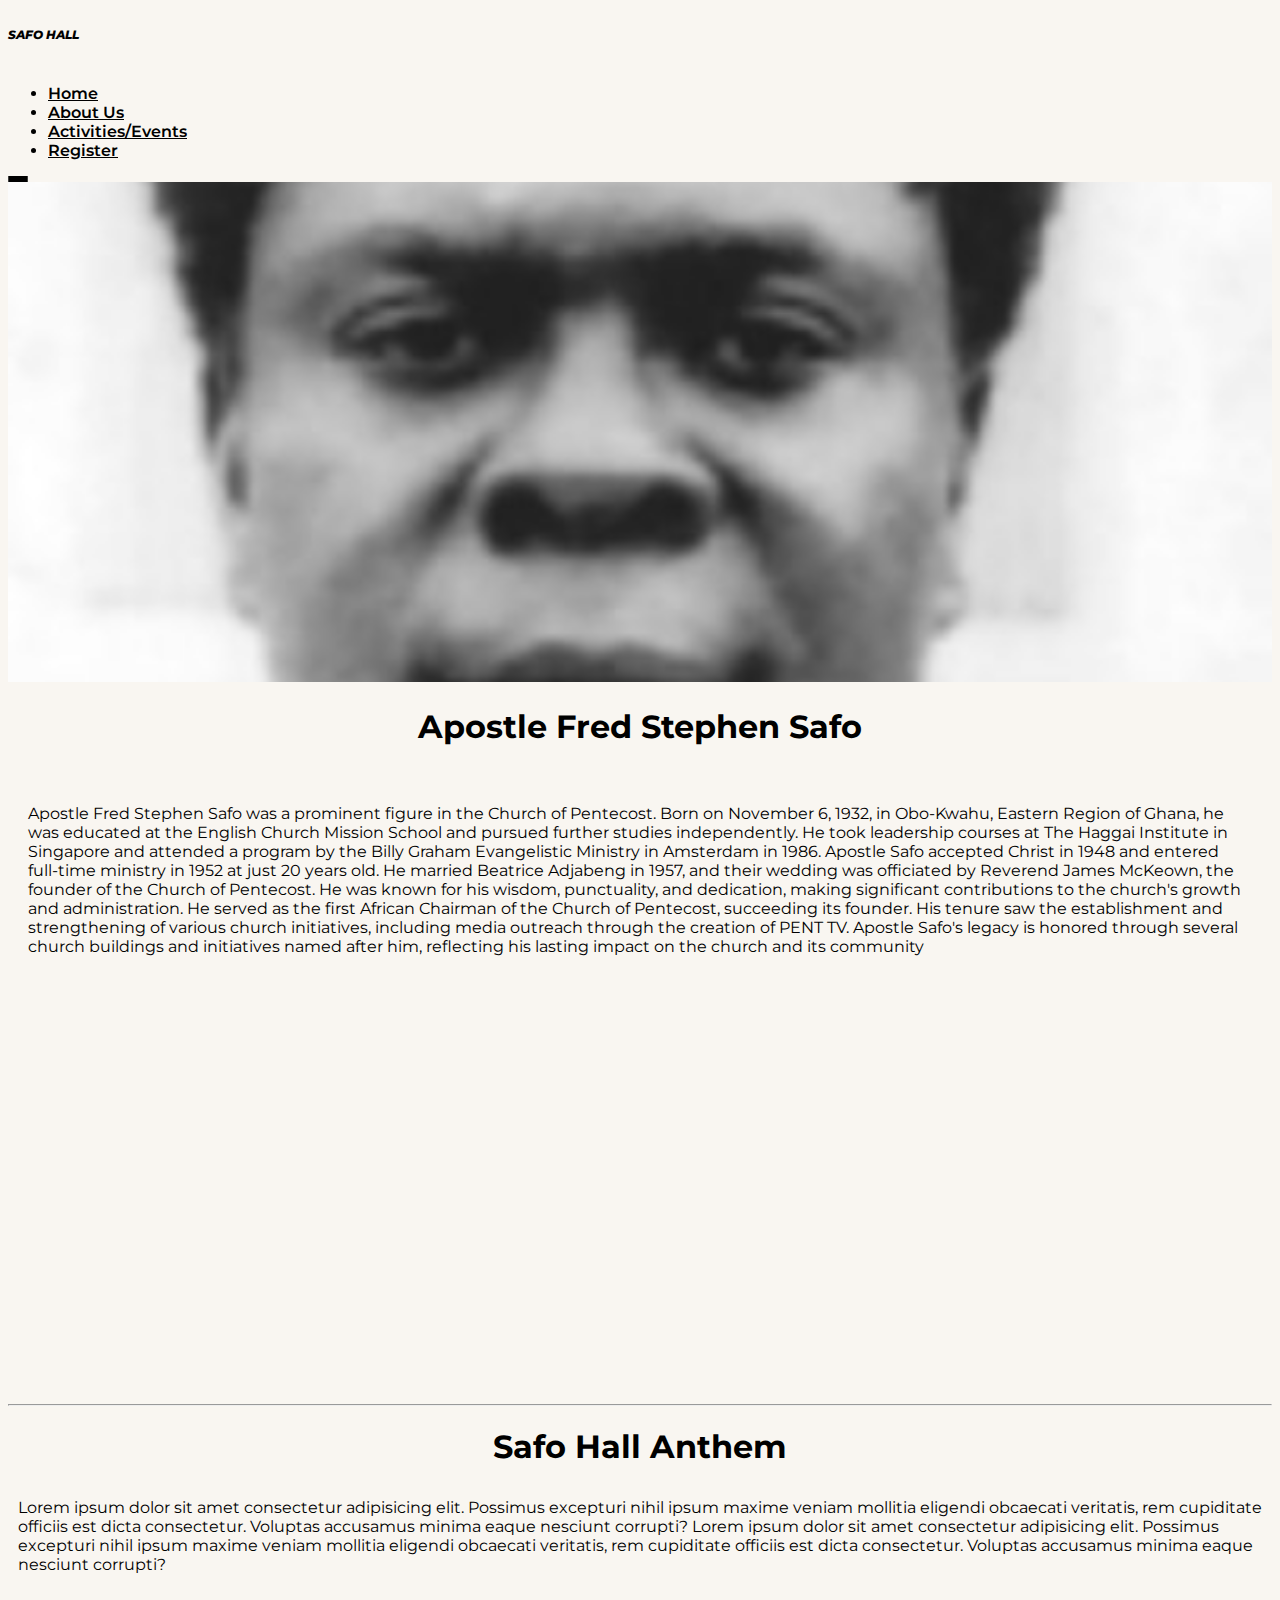
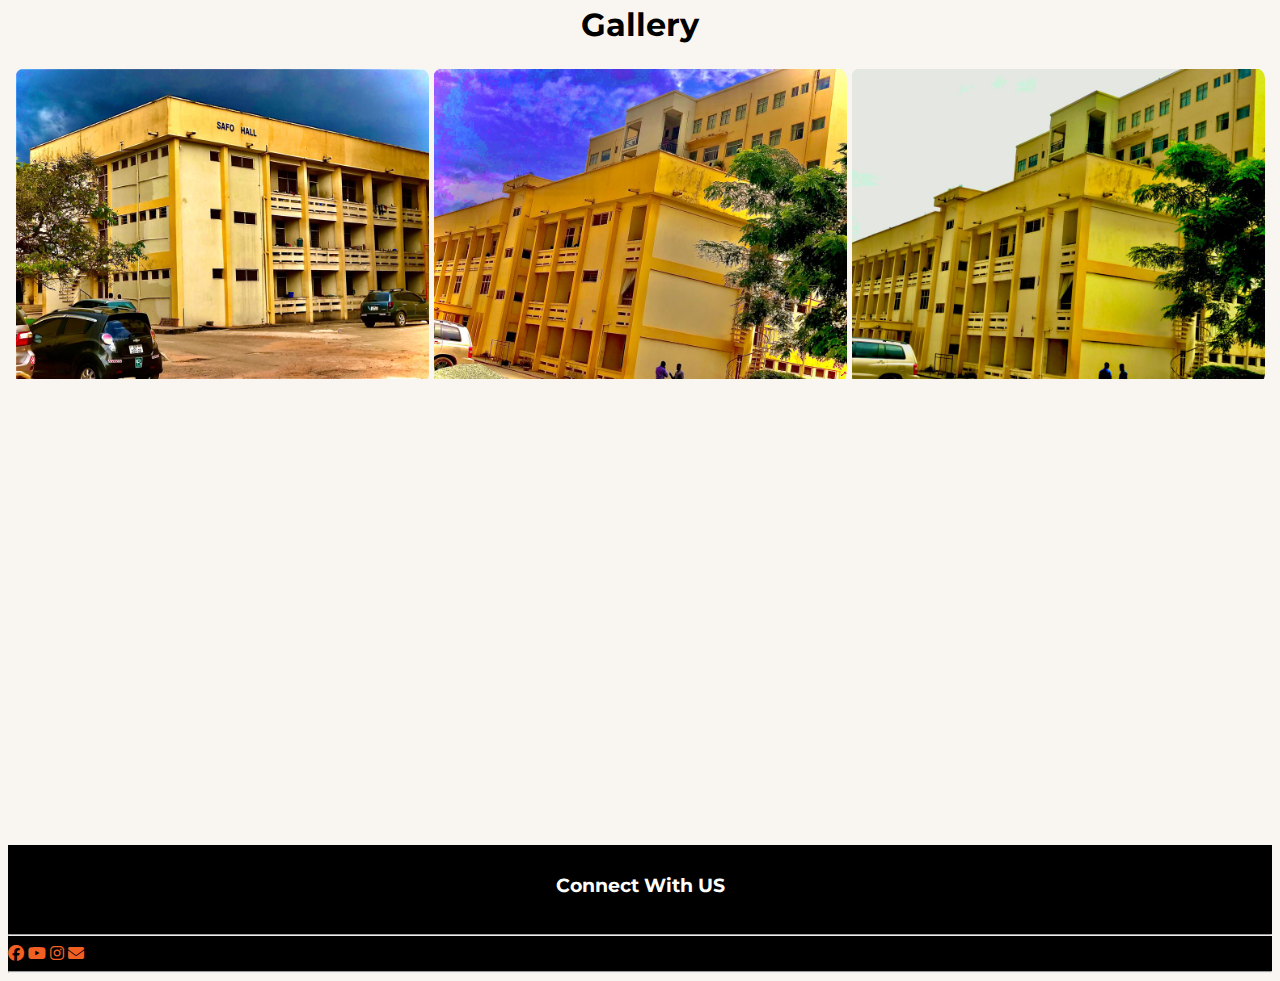
==== about.html @ 83ca276f "Merge branch 'main' of https://github.com/Henry33y/Safo-hall" ====
<!DOCTYPE html>
<html lang="en">
<head>
    <meta charset="UTF-8">
    <meta name="viewport" content="width=device-width, initial-scale=1.0">
    <link rel="shortcut icon" href="assets/images/safo web logo.png" type="image/x-icon">
    <link rel="preconnect" href="https://fonts.googleapis.com">
    <link rel="preconnect" href="https://fonts.gstatic.com" crossorigin>
    <link rel="stylesheet" href="https://cdnjs.cloudflare.com/ajax/libs/font-awesome/6.5.2/css/all.min.css"/>
    <link href="https://fonts.googleapis.com/css2?family=Montserrat:ital,wght@0,100..900;1,100..900&display=swap" rel="stylesheet">
    <link href="https://cdn.jsdelivr.net/npm/bootstrap@5.3.0-alpha3/dist/css/bootstrap.min.css" rel="stylesheet" integrity="sha384-KK94CHFLLe+nY2dmCWGMq91rCGa5gtU4mk92HdvYe+M/SXH301p5ILy+dN9+nJOZ" crossorigin="anonymous">
    <link rel="stylesheet" href="style.css">
    <title>About</title>
</head>
<body>
    <nav class="navbar py-0">
        <div class="nav-item ms-sm-4 logo-container d-flex">
            <div class="logo text-white">
                <img class="img-fluid" src="assets/images/safo web logo.png" alt="">
            </div>
            <span class="d-flex justify-content-center align-items-center text-dark logo-text">SAFO HALL</span>
        </div>
        <ul class="nav d-none d-sm-flex">
            <li class="nav-item"><a href="#" class="nav-link desktop-nav-link">Home</a></li>
            <li class="nav-item"><a href="about.html" class="nav-link desktop-nav-link">About Us</a></li>
            <li class="nav-item"><a href="#" class="nav-link desktop-nav-link">Activities/Events</a></li>
            <li class="nav-item"><a href="register.php" class="nav-link desktop-nav-link rounded-pill">Register</a></li>
        </ul>
        <div class="btn d-flex flex-column gap-1 hamburger-btn d-sm-none border-0">
            <div class="hambar hambar1"></div>
            <div class="hambar hambar2"></div>
            <div class="hambar hambar3"></div>
        </div>
    </nav>

    <div class="header-image">
        <img src="assets/images/Apostle Fred Stephen Safo.jpg" alt="">
        <h1>Apostle Fred Stephen Safo</h1>
    </div>

    <div class="History">
        <p>
            Apostle Fred Stephen Safo was a prominent figure in the Church of Pentecost.
            Born on November 6, 1932, in Obo-Kwahu, Eastern Region of Ghana, he was educated
            at the English Church Mission School and pursued further studies independently. He
            took leadership courses at The Haggai Institute in Singapore and attended a program
            by the Billy Graham Evangelistic Ministry in Amsterdam in 1986.
            Apostle Safo accepted Christ in 1948 and entered full-time ministry in 1952 at just
            20 years old. He married Beatrice Adjabeng in 1957, and their wedding was officiated
            by Reverend James McKeown, the founder of the Church of Pentecost. He was known for
            his wisdom, punctuality, and dedication, making significant contributions to the
            church's growth and administration.
            He served as the first African Chairman of the Church of Pentecost,
            succeeding its founder. His tenure saw the establishment and strengthening of
            various church initiatives, including media outreach through the creation of PENT TV.
            Apostle Safo's legacy is honored through several church buildings and initiatives named after him,
            reflecting his lasting impact on the church and its community​
        </p>

    </div>

    <iframe width="100%" height="400" 
           src="https://www.youtube.com/embed/HGN6i4Osa4U?si=k5hisTcrhPq6zoCR"
           title="YouTube video player"
           frameborder="0" allow="accelerometer;
           autoplay; clipboard-write; encrypted-media;
           gyroscope; picture-in-picture; web-share"
           referrerpolicy="strict-origin-when-cross-origin" allowfullscreen>
    </iframe>


    <div class="brief-Details_of_Safo">
        <hr>
            <h1>Safo Hall Anthem</h1>
            <p id="Anthem">
                Lorem ipsum dolor sit amet
                consectetur adipisicing elit.
                Possimus excepturi nihil ipsum
                maxime veniam mollitia eligendi
                obcaecati veritatis,
                rem cupiditate officiis est
                dicta consectetur. Voluptas
                accusamus minima eaque nesciunt
                corrupti?
                Lorem ipsum dolor sit amet
                consectetur adipisicing elit.
                Possimus excepturi nihil ipsum
                maxime veniam mollitia eligendi
                obcaecati veritatis,
                rem cupiditate officiis est
                dicta consectetur. Voluptas
                accusamus minima eaque nesciunt
                corrupti?
            </p>

            <div>
                <div>
                    <h1>Gallery</h1>
                </div>
                <div class="gallery-container">

                    <div class="img1">
                        <img src="assets/images/Safo1.jpg" alt="">
                        <div class="effect">
                            <p class="sologan">
                                Nobles Among Equal
                            </p>

                        </div>
                    </div>
    
                    <div class="img1">
                        <img src="assets/images/Safo2.jpg" alt="">
                    </div>
    
                    <div class="img1">
                        <img src="assets/images/Safo3.jpg" alt="">
                    </div>
    
                </div>
            </div>

        

    </div>


    <iframe class="map"
        src="https://www.google.com/maps/embed?pb=!1m26!1m12!1m3!1d157002.4193117137!2d-0.3083672071753503!3d5.7335727208473015!2m3!1f0!2f0!3f0!3m2!1i1024!2i768!4f13.1!4m11!3e6!4m3!3m2!1d5.8381564!2d-0.1811195!4m5!1s0xfdf98c25650b221%3A0xf8af499d61918988!2sSafo%20Hall%2C%20Sowutoum!3m2!1d5.6268766!2d-0.2738696!5e0!3m2!1sen!2sgh!4v1716176853896!5m2!1sen!2sgh"
        width="100%" height="450" style="border:0;"
        allowfullscreen="" loading="lazy" referrerpolicy="no-referrer-when-downgrade">
    </iframe>
    
</body>

<footer class="footer">
    <div id="footerHead">
        <h3>Connect With US</h3>
    </div>
    <hr>

    <div class="socialMedia">
        <a href=""><i class="fa-brands fa-facebook"></i></a>
        <a href=""><i class="fa-brands fa-youtube"></i></a>
        <a href=""><i class="fa-brands fa-instagram"></i></a>
        <a href=""><i class="fa-solid fa-envelope"></i></a>
    </div>
    <hr>
</footer>
</html>
---- style.css ----
* {
  box-sizing: border-box;
  font-family: "Montserrat", sans-serif;
  /* font-style: italic; */
}
:root {
  --safo-orange: #f15f23;
  --safo-orange-low-opacity: #f15d2330;
}
html {
  /* overflow-x: hidden; */
  max-width: 100vw;
}
body {
  max-width: 100vw;
  background-color: #f9f6f1;;
}
.row {
  margin-left: 0px !important;
  margin-right: 0px !important;
}
header {
  backdrop-filter: blur(6px);
  background-color: rgba(255, 255, 255, 0.833);
  z-index: 99;
  width: 100vw;
}
header ul {
  text-transform: uppercase;
  font-weight: 600;
}
.hambar {
  width: 20px;
  background-color: black;
  height: 2px;
  border-radius: 10px;
  transition: 400ms;
  /* margin-top: 5px; */
}
.hamburger-btn.clicked .hambar2 {
  transform: translateX(-30px);
  opacity: 0;
}
.hamburger-btn.clicked .hambar1 {
  transform-origin: left;
  transform: rotate(45deg);
  margin-top: -4px;
}
.hamburger-btn.clicked .hambar3 {
  transform-origin: left;
  transform: rotate(-45deg);
  margin-top: 2px;
}
.hamburger-btn {
  z-index: 99;
}
.swiper {
  width: 100vw;
  height: 400px;
}

.swiper-slide {
  text-align: center;
  font-size: 18px;
  background: #fff;
  display: flex;
  justify-content: center;
  align-items: center;
  height: 100% !important;
  object-fit: cover !important;
}

.swiper-slide img {
  display: block;
  width: 100% !important;
  height: 100% !important;
  object-fit: cover !important;
}
.swiper-pagination-bullet {
  background-color: #ffffff !important;
  opacity: 1;
}

.swiper-pagination-bullet-active {
  background-color: #fff !important;
}

.swiper-pagination-bullet {
  width: 10px;
  height: 10px;
}
.swiper-button-prev,
.swiper-button-next {
  font-style: normal;
}
.swiper-button-prev::after,
.swiper-button-next::after {
  color: #fff !important;
}
#register_form {
  width: 900px;
  margin: 0 2rem !important;
}
.dark-btn {
  width: 60px;
  height: 30px;
  border: 1px solid;
  /* position: relative; */
}
.dark-btn::before {
  content: "";
  position: absolute;
  width: 20px;
  height: 20px;
  border-radius: 50%;
  background-color: black;
  margin: 4px;
}
.registerBody{
  padding-top: 20px;
}
.mobile-nav-container {
  height: 100vh;
  display: none;
  z-index: 98;
  background-color: rgba(0, 0, 0, 0.5);
  backdrop-filter: blur(5px);
}
.mobile-nav {
  width: 80%;
  top: 70px;
  left: 50%;
  transform: translateX(-50%);
}
.mobile-nav-link {
  font-weight: 600;
}
.logo-container {
  height: 60px;
}
.logo {
  width: 60px;
  white-space: nowrap;
  /* height: 40px; */
}
.hero-container {
  margin-top: 60px;
}
.desktop-nav-link,
.mobile-nav-link {
  color: black;
  position: relative;
  font-family: "Montserrat", sans-serif;
  /* font-style: italic; */
  font-weight: 600;
}
.desktop-nav-link::after,
.mobile-nav-link::after {
  content: "";
  position: absolute;
  width: 100%;
  height: 1.5px;
  background-color: var(--safo-orange);
  bottom: 0;
  left: 0;
  border-radius: 20px;
  transform: scaleX(0);
  transition: 500ms;
}
.desktop-nav-link:hover::after,
.mobile-nav-link:hover::after {
  transform: scaleX(0.8);
}
.desktop-nav-link:hover,
.mobile-nav-link:hover {
  color: var(--safo-orange);
}
.desktop-nav-link:focus {
  color: black;
}
.nav-link{
  font-family: "Montserrat", sans-serif;
}
.logo-text {
  display: block;
  font-family: "Montserrat", sans-serif;
  font-style: italic;
  font-weight: 800;
  font-size: 0.75em;
}
.choose_scholarship_container {
  display: none;
}
#specify_scholarship_container {
  display: none;
}
.specify_disability_container {
  display: none;
}
.form-check-input:checked{
  background-color: #6d7f52;
  border-color: #6d7f52;
}
.chooseRoomBtn{
  background-color: #6d7f52;
  color: white;
}
.chooseRoomBtn:hover{
  background-color: white;
  color: #6d7f52;
  border: 2px solid #6d7f52;
}
.chooseRoomBtn:focus{
  background-color: #6d7f52;
  color: white;
  box-shadow: none;
}
.room-button {
  width: 50px;
  border-color: #6d7f52;
  color: #6d7f52;
}
.room-button:focus {
  border-color: #6d7f52;
  background-color: #6d7f52;
  color: white;
}
.room-button:hover {
  border-color: #6d7f52;
  background-color: #6d7f52;
  color: white;
}
#not_challenged, #challenged, #not_under_scholarship, #under_scholarship{
  border-color: #6d7f52;
}
input[type="number"]::-webkit-inner-spin-button {
  appearance: none;
}
table {
  width: 100% !important;
}
table,
td a {
  font-size: 0.8em !important;
}
#room_num_display {
  width: 3em;
}
#login_form {
  width: 500px;
}
.horizontal_seperator {
  background-color: var(--safo-orange);
  height: 5px;
}
.hero_text_container {
  font-family: "Montserrat", sans-serif;
  font-style: italic;
  font-weight: 500;
  bottom: 20px;
}
.hero_text_container a {
  color: var(--safo-orange) !important;
  font-weight: 800;
}
.hero_text_container a:hover {
  color: white !important;
  background-color: var(--safo-orange);
  border: 2px solid white;
}
.about-section h4 {
  color: var(--safo-orange);
  font-weight: 800;
}
.myCard > img {
  height: 250px;
  object-fit: cover;
  object-position: top;
}
.myFooter {
  height: 250px;
  background-color: var(--safo-orange);
  color: white;
}
.downloadConstitution {
  background-color: var(--safo-orange);
  color: white;
  width: max-content;
  font-weight: 600;
}
.downloadConstitution:hover {
  background-color: white;
  border: 2px solid var(--safo-orange);
  color: var(--safo-orange);
}
.footer_text {
  font-weight: 800;
  font-size: 1.5em;
}
.executives_header {
  font-weight: 800;
}
.modal_close_btn {
  top: 20px;
  right: 20px;
}
.modal-title{
    letter-spacing: 0px;
    padding: 5px 15px;
    display: inline-block;
    border: 1px solid #dad8e4;
}
.modal-title + small{
  color: black;
}
.modal-submit-btn{
  background-color: #6d7f52;
  color: white;
  border-color: #6d7f52;
}
.modal-submit-btn:hover{
  background-color: white;
  color: #6d7f52;
  border-color: #6d7f52;
}
.invalid-feedback {
  font-size: 0.8em;
}
div.dt-button-background {
  min-height: 100vh !important;
}
div.dt-button-collection {
  left: 0 !important;
  transform: translateX(0);
  width: 400px;
  margin-left: 0 !important;
  overflow-y: auto;
}

div.dt-button-collection button.dt-button {
  display: inline-block;
  width: 32%;
}
div.dt-button-collection button.buttons-colvis {
  display: inline-block;
  width: 100%;
}
div.dt-button-collection h3 {
  margin-top: 5px;
  margin-bottom: 5px;
  font-weight: 100;
  border-bottom: 1px solid rgba(150, 150, 150, 0.656);
  font-size: 1em;
  padding: 0 1em;
}
div.dt-button-collection h3.not-top-heading {
  margin-top: 10px;
}
#step-pagination {
  position: relative;
  z-index: 2;
}
.pagination_line {
  background-color: var(--safo-orange-low-opacity);
  height: 3px;
  width: 200px;
  z-index: -1;
  position: relative;
}
.pagination_line::before {
  content: "";
  position: absolute;
  background-color: blue;
  height: 100%;
  width: 0%;
}
.pagination_circle {
  border-radius: 50%;
  width: 15px;
  height: 15px;
  background-color: var(--safo-orange-low-opacity);
  position: absolute;
}
.pagination_circle::before {
  content: "";
  position: absolute;
  top: 0;
  left: 0;
  right: 0;
  bottom: 0;
  background-color: white;
  border-radius: 50%;
  z-index: -1;
  margin: -10px;
}
#circle-1 {
  background-color: var(--safo-orange);
  left: 0;
}
#circle-2 {
  left: 50%;
}
#circle-3 {
  right: 0;
}
.img_section > img {
  object-fit: cover;
}
#step-1 {
  display: none;
}
#step-2 {
  display: none;
}
#step-3 {
  display: none;
}
.dropdown-toggle {
  outline: 0;
}

.btn-toggle {
  padding: 0.25rem 0.5rem;
  font-weight: 600;
  color: var(--bs-emphasis-color);
  background-color: transparent;
  position: relative;
}
.btn-toggle:hover,
.btn-toggle:focus {
  color: rgba(var(--bs-emphasis-color-rgb), 0.85);
  background-color: var(--bs-tertiary-bg);
}

.btn-toggle::before {
  position: absolute;
  right: 0;
  width: 1.25em;
  line-height: 0;
  content: url("data:image/svg+xml,%3csvg xmlns='http://www.w3.org/2000/svg' width='16' height='16' viewBox='0 0 16 16'%3e%3cpath fill='none' stroke='rgba%280,0,0,.5%29' stroke-linecap='round' stroke-linejoin='round' stroke-width='2' d='M5 14l6-6-6-6'/%3e%3c/svg%3e");
  transition: transform 0.35s ease;
  transform-origin: 0.5em 50%;
}

[data-bs-theme="dark"] .btn-toggle::before {
  content: url("data:image/svg+xml,%3csvg xmlns='http://www.w3.org/2000/svg' width='16' height='16' viewBox='0 0 16 16'%3e%3cpath fill='none' stroke='rgba%28255,255,255,.5%29' stroke-linecap='round' stroke-linejoin='round' stroke-width='2' d='M5 14l6-6-6-6'/%3e%3c/svg%3e");
}

.btn-toggle[aria-expanded="true"] {
  color: rgba(var(--bs-emphasis-color-rgb), 0.85);
}
.btn-toggle[aria-expanded="true"]::before {
  transform: rotate(90deg);
}

.btn-toggle-nav a {
  padding: 0.1875rem 0.5rem;
  margin-top: 0.125rem;
  margin-left: 1.25rem;
}
.btn-toggle-nav a:hover,
.btn-toggle-nav a:focus {
  background-color: var(--bs-tertiary-bg);
}

.scrollarea {
  overflow-y: auto;
}
.sidebar-link{
    padding: 0.25rem 0.5rem;
    font-weight: 600;
    color: var(--bs-emphasis-color);
    background-color: transparent;
}
.sidebar-link:hover{
  color: white !important;
  background-color: blue !important;
}
.sidebar-item:hover{
  color: white !important;
  background-color: blue !important;
}

@media (max-width: 991px) {
  .desktop-nav-link.register_nav_link::after {
    transform-origin: left;
  }
}

@media (max-width: 850px) {
  .hero_text_container {
    position: static !important;
    background-color: var(--safo-orange);
  }
}

@media (max-width: 500px) {
  .swiper-button-next,
  .swiper-button-prev {
    transform: scale(0.5);
  }
  .swiper-button-prev::after,
  .swiper-button-next::after {
    color: #ffffffde !important;
  }
  span.logo-text {
    font-size: 0.625em;
  }
  button.navbar-toggler {
    transform: scale(0.8);
  }
  .hero_text_container {
    font-size: 0.8em;
  }
  .hero_text_container a {
    font-size: 1em;
  }
  .swiper {
    background-color: lightgray;
  }
  div.dt-button-collection {
    width: 80%;
    left: 50% !important;
    transform: translateX(-50%);
  }
}


/*I am Isaac Asante Darko My Css Code Start from Here*/
.header-image h1{
  text-align: center;
  font-family: Montserrat;
  font-weight: bold;
}

.header-image img{
  width: 100%;
  height: 500px;
  object-fit: cover;
}

.History{
  padding: 20px;
}

.brief-Details_of_Safo h1{
  font-family: "Montserrat", sans-serif;
  text-align: center;
}

.brief-Details_of_Safo p{
  font-family: "Montserrat", sans-serif;
  padding: 10px;
}

.gallery-container{
     display: flex;
     margin: 5px;
}

.img1 img{
  margin: 1px;
  width: 100%;
}

.img1{
  position: relative;
  border-radius: 10px;
  overflow: hidden;
  margin: 2px;
}

.effect{
   display: none;
   color: white;
   position: absolute;
   background-blend-mode: darken;
   bottom: 2px;
}

.img1:hover .effect{
  display: block;
  width: 100%;
  backdrop-filter: blur(5px);
   
}

.jama{
  display: flex;
  background-color: #f15f23;
  color: #fff;
}

.jama iframe{
  border-radius: 5px;
  
  margin: 10px;
}

@media screen and (max-width:600px){
  .gallery-container{
    flex-direction: column;
  }

}

@media screen and (min-width:600px){
  .map {
    width: 100%;
  }

}

.footer{
  color: white;
  background-color: black;
  height: 20%;
}

#footerHead{
  text-align: center;
  padding: 10px;
}

.footer .socialMedia{
  justify-content: center;
}

.footer .socialMedia a{
  color: #f15f23;
}
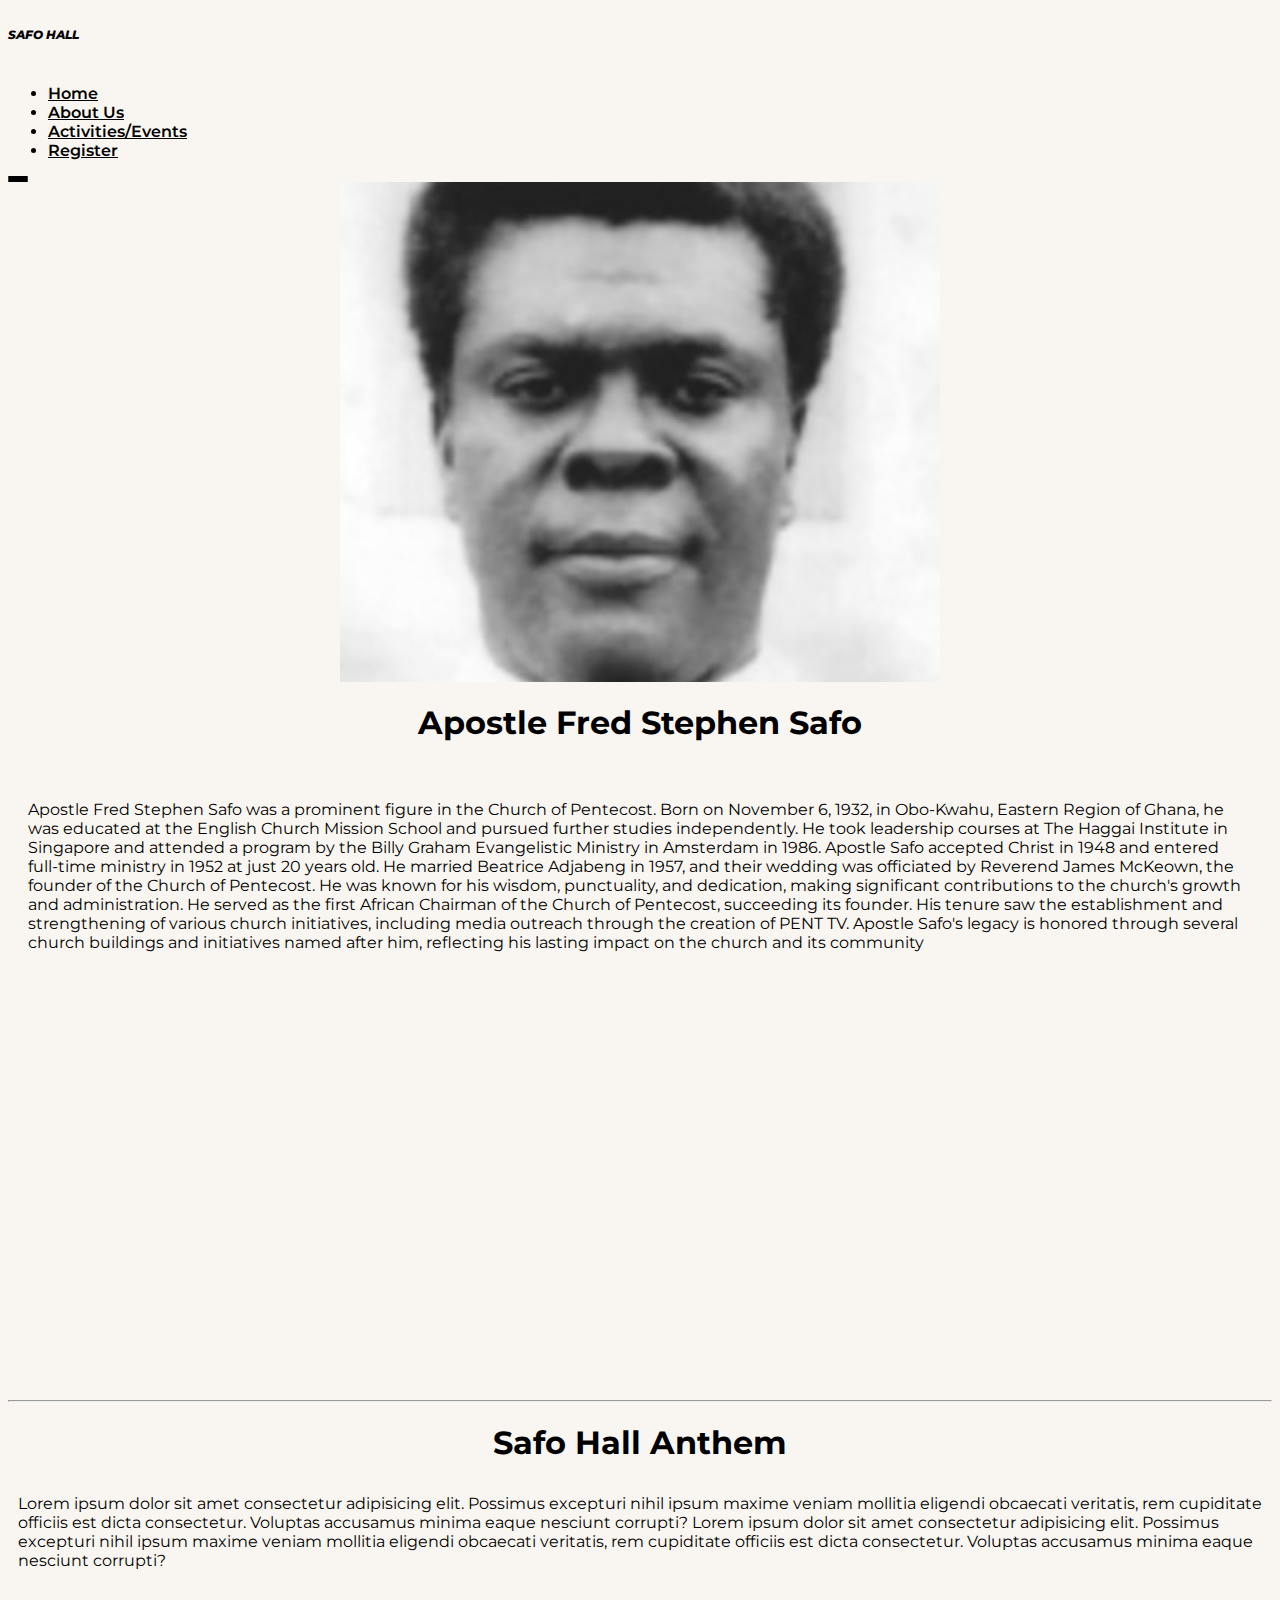
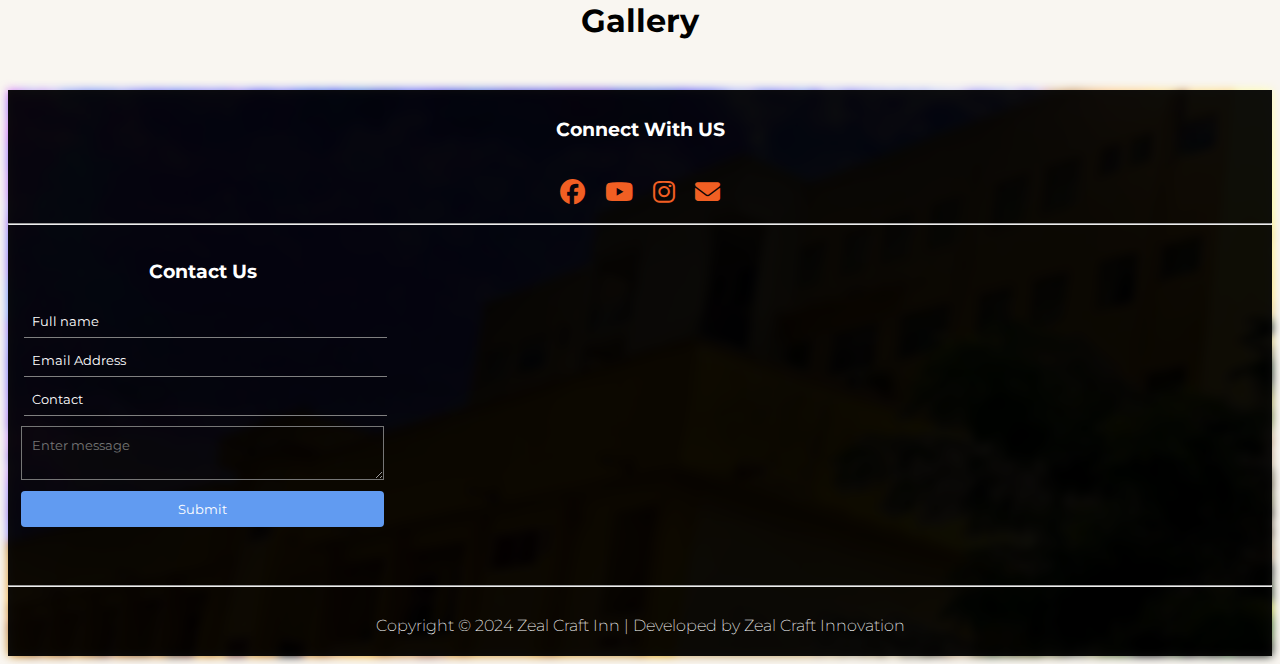
==== commit 90b4f86a: "Worked on the footer" ====
--- a/about.html
+++ b/about.html
@@ -34,7 +34,10 @@
     </nav>
 
     <div class="header-image">
-        <img src="assets/images/Apostle Fred Stephen Safo.jpg" alt="">
+        <div id="profilepic">
+            <img src="assets/images/Apostle Fred Stephen Safo.jpg" alt="">
+        </div>
+       
         <h1>Apostle Fred Stephen Safo</h1>
     </div>
 
@@ -100,7 +103,18 @@
                 <div class="gallery-container">
 
                     <div class="img1">
-                        <img src="assets/images/Safo1.jpg" alt="">
+                        
+                        <div class="effect">
+                            <img src="assets/images/inner1.jpg" alt="">
+                            <p class="sologan">
+                                Nobles Among Equal
+                            </p>
+
+                        </div>
+                    </div>
+    
+                    <div class="img1">
+                        <img src="assets/images/inner2.jpg" alt="">
                         <div class="effect">
                             <p class="sologan">
                                 Nobles Among Equal
@@ -110,11 +124,7 @@
                     </div>
     
                     <div class="img1">
-                        <img src="assets/images/Safo2.jpg" alt="">
-                    </div>
-    
-                    <div class="img1">
-                        <img src="assets/images/Safo3.jpg" alt="">
+                        <img src="assets/images/inner3.jpg" alt="">
                     </div>
     
                 </div>
@@ -125,11 +135,7 @@
     </div>
 
 
-    <iframe class="map"
-        src="https://www.google.com/maps/embed?pb=!1m26!1m12!1m3!1d157002.4193117137!2d-0.3083672071753503!3d5.7335727208473015!2m3!1f0!2f0!3f0!3m2!1i1024!2i768!4f13.1!4m11!3e6!4m3!3m2!1d5.8381564!2d-0.1811195!4m5!1s0xfdf98c25650b221%3A0xf8af499d61918988!2sSafo%20Hall%2C%20Sowutoum!3m2!1d5.6268766!2d-0.2738696!5e0!3m2!1sen!2sgh!4v1716176853896!5m2!1sen!2sgh"
-        width="100%" height="450" style="border:0;"
-        allowfullscreen="" loading="lazy" referrerpolicy="no-referrer-when-downgrade">
-    </iframe>
+   
     
 </body>
 
@@ -137,8 +143,6 @@
     <div id="footerHead">
         <h3>Connect With US</h3>
     </div>
-    <hr>
-
     <div class="socialMedia">
         <a href=""><i class="fa-brands fa-facebook"></i></a>
         <a href=""><i class="fa-brands fa-youtube"></i></a>
@@ -146,5 +150,56 @@
         <a href=""><i class="fa-solid fa-envelope"></i></a>
     </div>
     <hr>
+
+     <div class="">
+
+     </div>
+    <div class="footercontainer">
+        <div class="xyz">
+            <div class="contactform">
+                <h3>Contact Us</h3>
+                <form action="">
+                    <div>
+                        
+                        <input type="text" placeholder="Full name">
+                    </div>
+
+                    <div>
+                        
+                        <input type="text" placeholder="Email Address">
+                    </div>
+
+                    <div>
+                        <input type="text" placeholder="Contact">
+                    </div>
+
+                    <div>
+                        <textarea name="message" id="" placeholder="Enter message"></textarea>
+                    </div>
+
+                    <button id="submitMessage">Submit</button>
+                    
+                </form>
+            </div>
+           
+        </div>
+        
+        <div class="geo">
+            <iframe class="map"
+            src="https://www.google.com/maps/embed?pb=!1m26!1m12!1m3!1d157002.4193117137!2d-0.3083672071753503!3d5.7335727208473015!2m3!1f0!2f0!3f0!3m2!1i1024!2i768!4f13.1!4m11!3e6!4m3!3m2!1d5.8381564!2d-0.1811195!4m5!1s0xfdf98c25650b221%3A0xf8af499d61918988!2sSafo%20Hall%2C%20Sowutoum!3m2!1d5.6268766!2d-0.2738696!5e0!3m2!1sen!2sgh!4v1716176853896!5m2!1sen!2sgh"
+            width="350" height="300" style="border:0;"
+            allowfullscreen="" loading="lazy" referrerpolicy="no-referrer-when-downgrade">
+           </iframe>
+        </div>
+    </div>
+    
+    <hr>
+
+    <div class="developer">
+        <p>
+            Copyright © 2024 Zeal Craft Inn | Developed by Zeal Craft Innovation
+
+        </p>
+    </div>
 </footer>
 </html>--- a/style.css
+++ b/style.css
@@ -66,7 +66,7 @@
   display: flex;
   justify-content: center;
   align-items: center;
-  height: 100% !important;
+  height: auto !important;
   object-fit: cover !important;
 }
 
@@ -533,8 +533,13 @@
   font-weight: bold;
 }
 
+#profilepic{
+  display: flex;
+  justify-content: center;
+}
+
 .header-image img{
-  width: 100%;
+  width: 600px;
   height: 500px;
   object-fit: cover;
 }
@@ -580,41 +585,67 @@
 
 .img1:hover .effect{
   display: block;
-  width: 100%;
-  backdrop-filter: blur(5px);
-   
-}
-
-.jama{
-  display: flex;
-  background-color: #f15f23;
-  color: #fff;
-}
-
-.jama iframe{
-  border-radius: 5px;
-  
-  margin: 10px;
-}
+   border-image: fill 0 linear-gradient(#0001, #000);
+
+}
+
+.map{
+  margin: 20px;
+}
+
 
 @media screen and (max-width:600px){
   .gallery-container{
     flex-direction: column;
   }
 
-}
-
-@media screen and (min-width:600px){
+  .header-image img{
+    width: 100%;
+  }
+
+}
+
+@media screen and (max-width:600px){
   .map {
     width: 100%;
   }
+  .geo{
+    display: flex;
+  }
+
+  @media screen and (min-width: 600px){
+    .map{
+    }
+    
+  }
+
+ .footercontainer{
+  flex-direction: column;
+ }
 
 }
 
 .footer{
-  color: white;
-  background-color: black;
-  height: 20%;
+  /* background-image: url(assets/images/Safo2.jpg); */
+  /* background-color: #000; */
+  color: white;
+  background-color: rgba(0, 0, 0, 0.945);
+  height: 5%;
+  position: relative;
+}
+
+
+.footer::before{
+  content: '';
+  background-image: url(assets/images/Safo2.jpg);
+  background-size: cover;
+  background-repeat: no-repeat;
+  z-index: -1;
+  filter: blur(5px);
+  width: 100%;
+  height: 100%;
+  position: absolute;
+  
 }
 
 #footerHead{
@@ -630,6 +661,97 @@
   color: #f15f23;
 }
 
-
-
-
+.footercontainer{
+  display: flex;
+  justify-content: space-between;
+}
+
+.contactform{
+  text-align: center;
+  padding: 8px;
+}
+
+textarea{
+  margin-top: 7px;
+  outline: none;
+  color: white;
+  background: transparent;
+  padding: 10px;
+  width: 100%;
+}
+
+.contactform input{
+  width: 100%;
+  padding: 8px;
+  border: none;
+  border-bottom: 0.7px solid gray;
+  margin: 3px;
+  background: transparent;
+  color: white;
+}
+
+.contactform input:focus{
+  outline: none;
+}
+
+.socialMedia{
+  display: flex;
+}
+
+.socialMedia i{
+  font-size: 25px;
+  padding: 5px;
+  margin: 5px;
+  transition: all 0.5s ease-in;
+}
+
+.socialMedia i:hover{
+  color: #dad8e4;
+  transform: rotateY(360deg);
+}
+
+.xyz{
+  margin:0px 5px;
+}
+
+input::placeholder{
+  color: #ffffff;
+}
+
+@media screen and (max-width:600px){
+  .contactform input{
+    width: 100%;
+  }
+  textarea{
+    width: 100%;
+  }
+}
+
+@media screen and (min-width:600px){
+  .xyz{
+      width: 30%;    
+  }
+}
+
+.developer{
+  font-size: medium;
+  text-align: center;
+  padding: 5px;
+  font-weight: 200;
+}
+
+#submitMessage{
+  margin-top: 7px;
+  padding: 10px;
+  border: none;
+  border-radius: 4px;
+  color: white;
+  background-color: rgb(97, 155, 241);
+  width: 100%;
+}
+
+
+
+
+
+
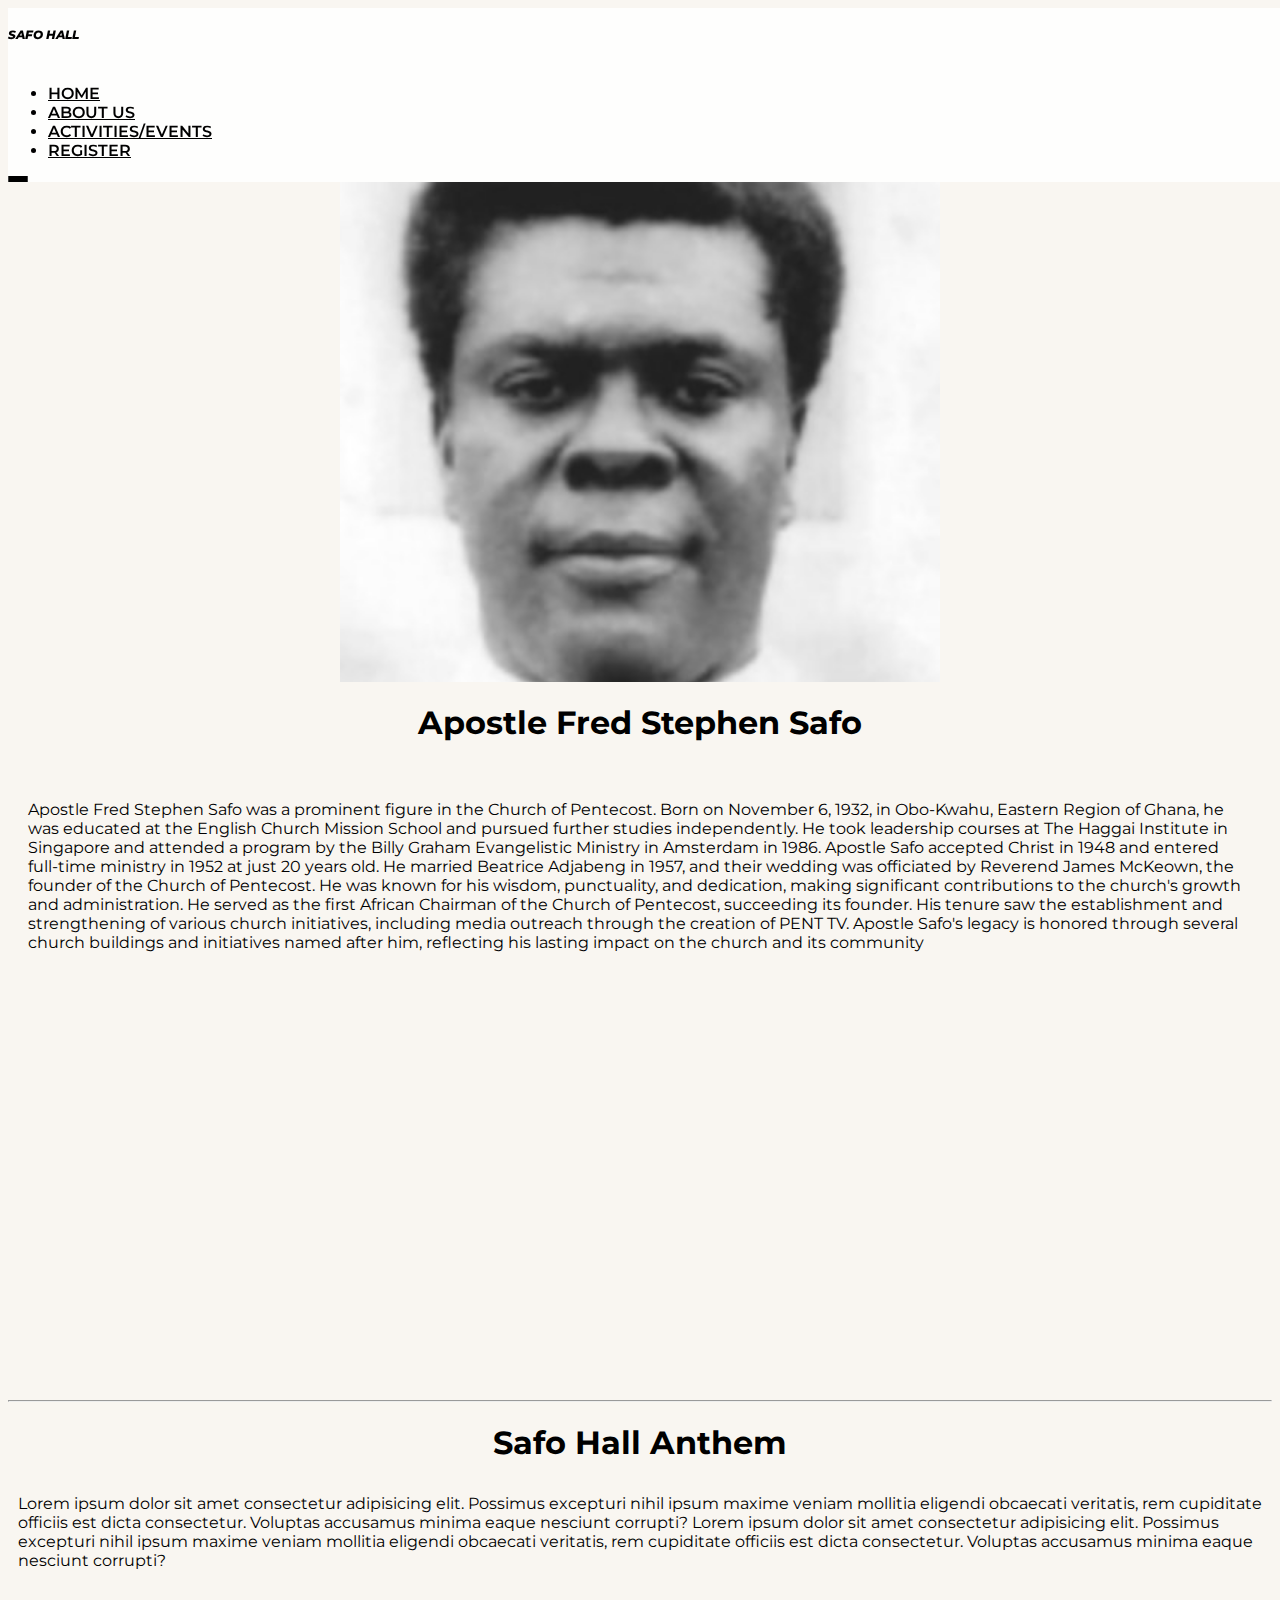
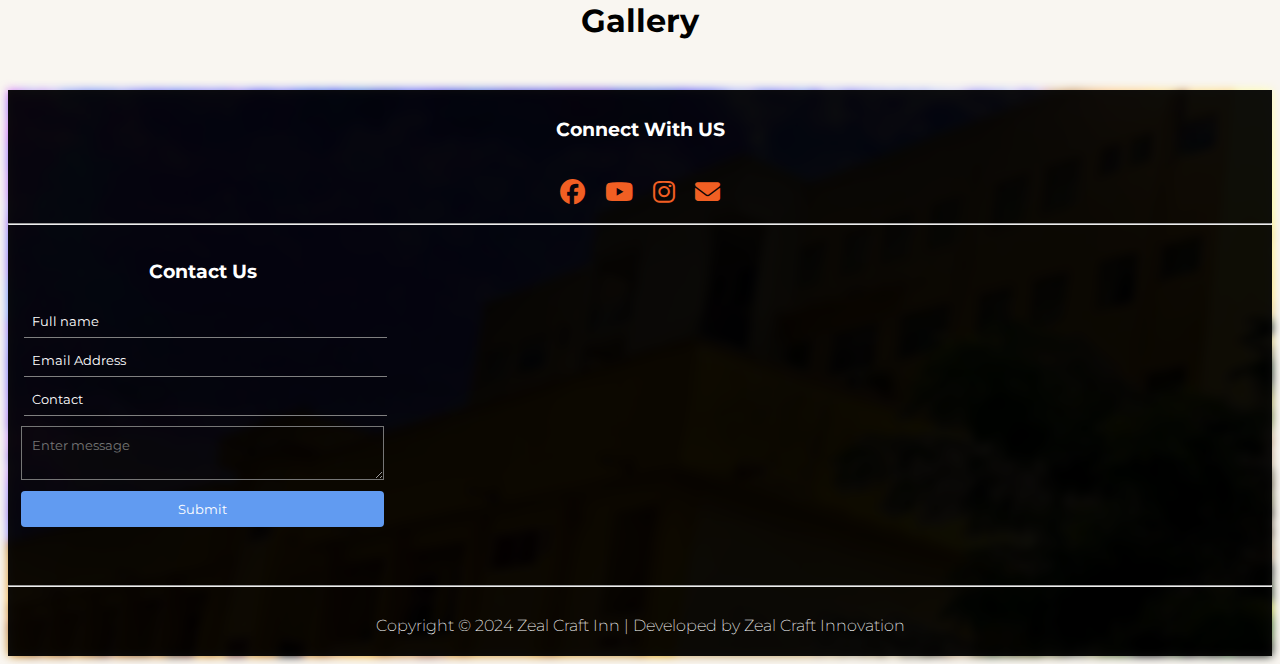
==== commit 9f38fd31: "Merge branch 'main' of https://github.com/Henry33y/Safo-hall" ====
--- a/about.html
+++ b/about.html
@@ -10,30 +10,43 @@
     <link href="https://fonts.googleapis.com/css2?family=Montserrat:ital,wght@0,100..900;1,100..900&display=swap" rel="stylesheet">
     <link href="https://cdn.jsdelivr.net/npm/bootstrap@5.3.0-alpha3/dist/css/bootstrap.min.css" rel="stylesheet" integrity="sha384-KK94CHFLLe+nY2dmCWGMq91rCGa5gtU4mk92HdvYe+M/SXH301p5ILy+dN9+nJOZ" crossorigin="anonymous">
     <link rel="stylesheet" href="style.css">
+    <script src="https://cdn.jsdelivr.net/npm/masonry-layout@4.2.2/dist/masonry.pkgd.min.js" integrity="sha384-GNFwBvfVxBkLMJpYMOABq3c+d3KnQxudP/mGPkzpZSTYykLBNsZEnG2D9G/X/+7D" crossorigin="anonymous" async></script>
     <title>About</title>
 </head>
-<body>
-    <nav class="navbar py-0">
-        <div class="nav-item ms-sm-4 logo-container d-flex">
-            <div class="logo text-white">
-                <img class="img-fluid" src="assets/images/safo web logo.png" alt="">
-            </div>
-            <span class="d-flex justify-content-center align-items-center text-dark logo-text">SAFO HALL</span>
-        </div>
-        <ul class="nav d-none d-sm-flex">
-            <li class="nav-item"><a href="#" class="nav-link desktop-nav-link">Home</a></li>
-            <li class="nav-item"><a href="about.html" class="nav-link desktop-nav-link">About Us</a></li>
-            <li class="nav-item"><a href="#" class="nav-link desktop-nav-link">Activities/Events</a></li>
-            <li class="nav-item"><a href="register.php" class="nav-link desktop-nav-link rounded-pill">Register</a></li>
-        </ul>
-        <div class="btn d-flex flex-column gap-1 hamburger-btn d-sm-none border-0">
-            <div class="hambar hambar1"></div>
-            <div class="hambar hambar2"></div>
-            <div class="hambar hambar3"></div>
-        </div>
-    </nav>
-
-    <div class="header-image">
+<body class="min-vh-100 position-relative">
+    <header class="position-fixed top-0 w-100">
+        <nav class="navbar py-0">
+            <div class="nav-item ms-sm-4 logo-container d-flex">
+                <div class="logo text-white">
+                    <img class="img-fluid" src="assets/images/safo web logo.png" alt="">
+                </div>
+                <span class="d-flex justify-content-center align-items-center text-dark logo-text">SAFO HALL</span>
+            </div>
+            <ul class="nav d-none d-sm-flex">
+                <li class="nav-item"><a href="index.html" class="nav-link desktop-nav-link">HOME</a></li>
+                <li class="nav-item"><a href="about.html" class="nav-link desktop-nav-link">ABOUT US</a></li>
+                <li class="nav-item"><a href="#" class="nav-link desktop-nav-link">ACTIVITIES/EVENTS</a></li>
+                <li class="nav-item"><a href="register.php" class="nav-link desktop-nav-link rounded-pill">REGISTER</a></li>
+            </ul>
+            <div class="btn d-flex flex-column gap-1 hamburger-btn d-sm-none border-0">
+                <div class="hambar hambar1"></div>
+                <div class="hambar hambar2"></div>
+                <div class="hambar hambar3"></div>
+            </div>
+        </nav>
+    </header>
+    <div class="mobile-nav-container d-sm-none position-fixed top-0 w-100">
+        <nav class="navbar mobile-nav border position-absolute justify-content-center rounded-3 shadow-lg bg-white">
+            <ul class="nav flex-column text-center">
+                <li class="nav-item"><a class="nav-link mobile-nav-link" href="index.html">HOME</a></li>
+                <li class="nav-item"><a class="nav-link mobile-nav-link" href="about.html">ABOUT</a></li>
+                <li class="nav-item"><a class="nav-link mobile-nav-link" href="#">ACTIVITIES/EVENTS</a></li>
+                <li class="nav-item"><a class="nav-link mobile-nav-link" href="register.php">REGISTER</a></li>
+            </ul>
+        </nav>
+    </div>
+
+    <div class="header-image mt-5">
         <div id="profilepic">
             <img src="assets/images/Apostle Fred Stephen Safo.jpg" alt="">
         </div>
--- a/style.css
+++ b/style.css
@@ -326,6 +326,9 @@
 .invalid-feedback {
   font-size: 0.8em;
 }
+.checkbox-circle{
+  display: none;
+}
 div.dt-button-background {
   min-height: 100vh !important;
 }
@@ -493,7 +496,17 @@
     background-color: var(--safo-orange);
   }
 }
-
+@media(max-width: 576px){
+  .wizard.clearfix{
+    padding-bottom: 5em;
+  }
+  .form-content{
+    margin-bottom: 20em;
+  }
+  .actions.clearfix{
+    bottom: 0;
+  }
+}
 @media (max-width: 500px) {
   .swiper-button-next,
   .swiper-button-prev {
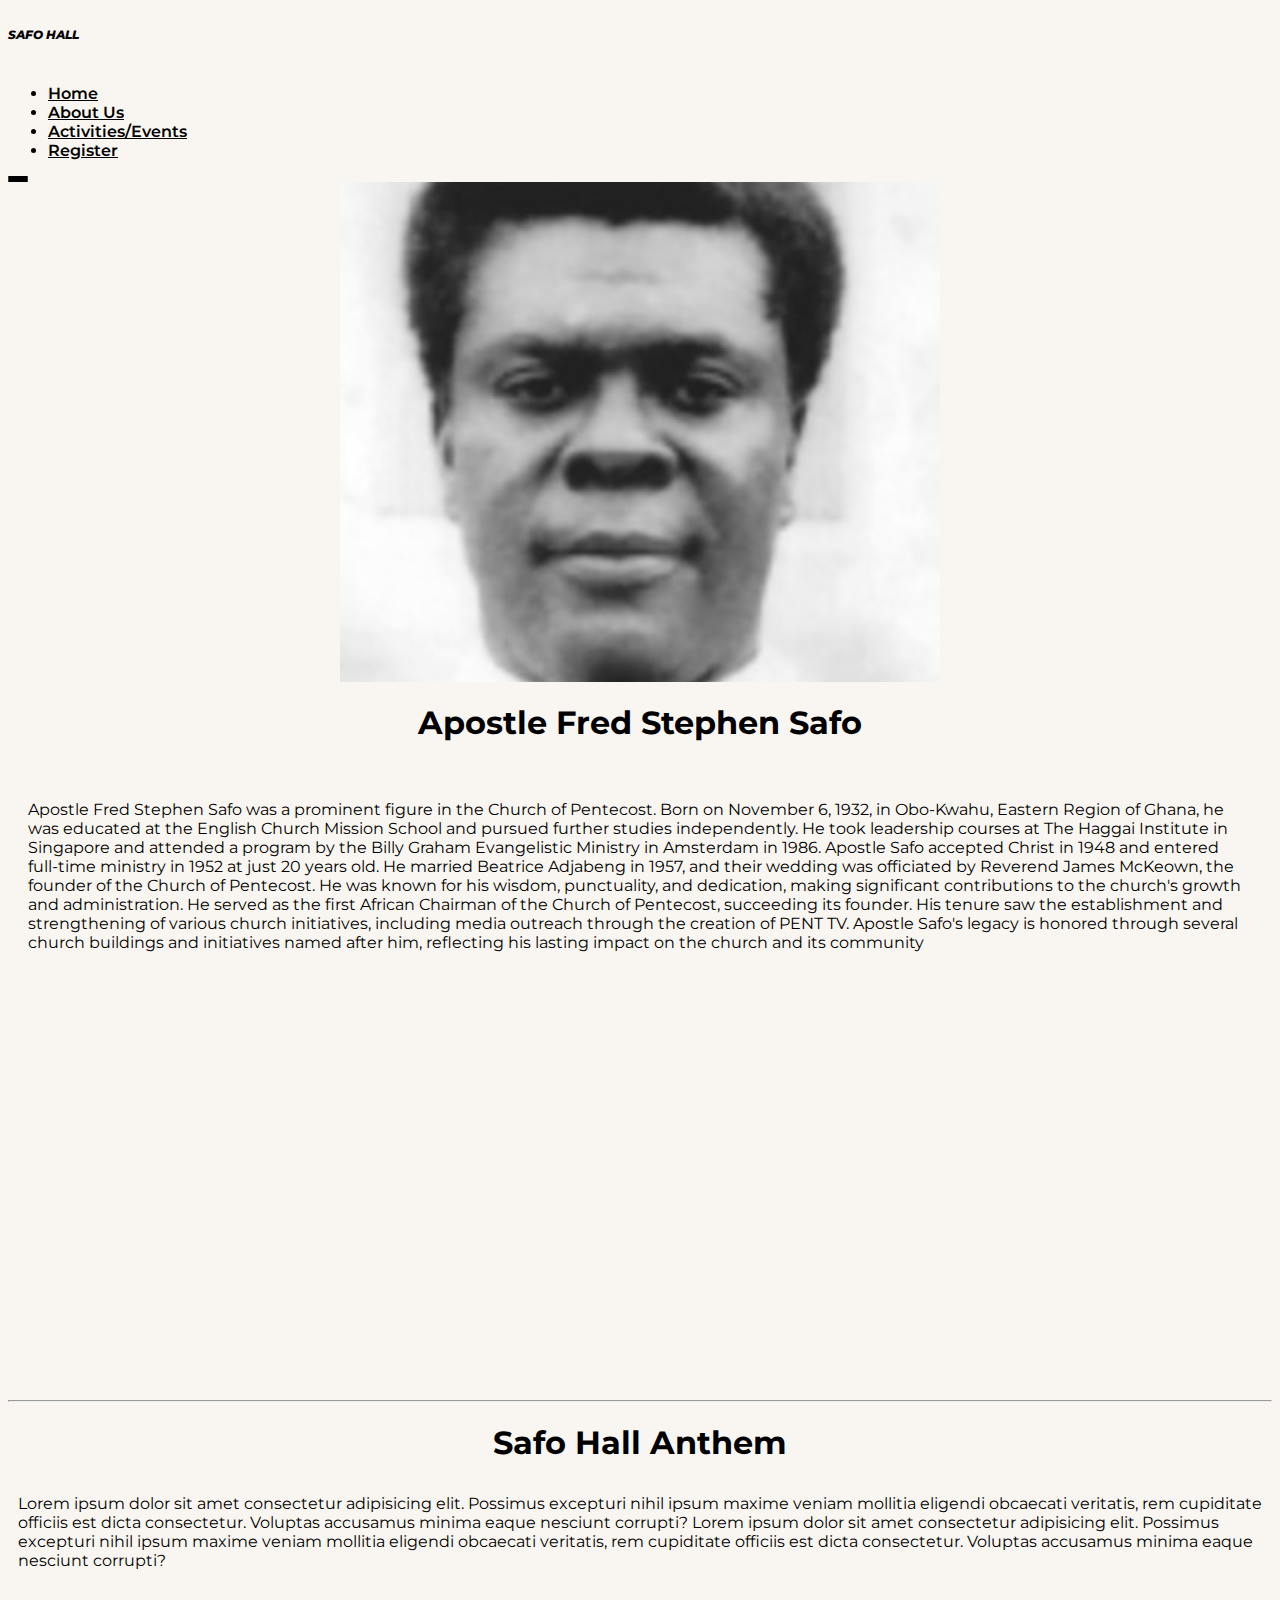
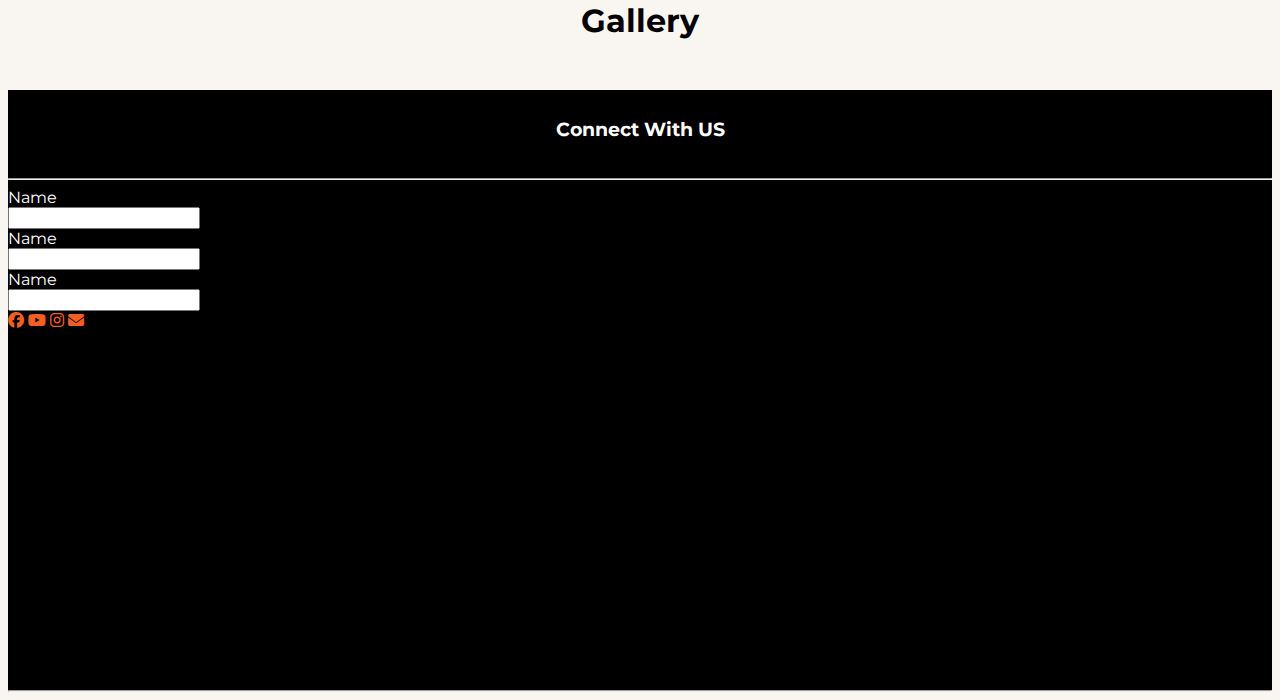
==== commit c3f39829: "Fixed cards in Index" ====
--- a/about.html
+++ b/about.html
@@ -10,43 +10,30 @@
     <link href="https://fonts.googleapis.com/css2?family=Montserrat:ital,wght@0,100..900;1,100..900&display=swap" rel="stylesheet">
     <link href="https://cdn.jsdelivr.net/npm/bootstrap@5.3.0-alpha3/dist/css/bootstrap.min.css" rel="stylesheet" integrity="sha384-KK94CHFLLe+nY2dmCWGMq91rCGa5gtU4mk92HdvYe+M/SXH301p5ILy+dN9+nJOZ" crossorigin="anonymous">
     <link rel="stylesheet" href="style.css">
-    <script src="https://cdn.jsdelivr.net/npm/masonry-layout@4.2.2/dist/masonry.pkgd.min.js" integrity="sha384-GNFwBvfVxBkLMJpYMOABq3c+d3KnQxudP/mGPkzpZSTYykLBNsZEnG2D9G/X/+7D" crossorigin="anonymous" async></script>
     <title>About</title>
 </head>
-<body class="min-vh-100 position-relative">
-    <header class="position-fixed top-0 w-100">
-        <nav class="navbar py-0">
-            <div class="nav-item ms-sm-4 logo-container d-flex">
-                <div class="logo text-white">
-                    <img class="img-fluid" src="assets/images/safo web logo.png" alt="">
-                </div>
-                <span class="d-flex justify-content-center align-items-center text-dark logo-text">SAFO HALL</span>
+<body>
+    <nav class="navbar py-0">
+        <div class="nav-item ms-sm-4 logo-container d-flex">
+            <div class="logo text-white">
+                <img class="img-fluid" src="assets/images/safo web logo.png" alt="">
             </div>
-            <ul class="nav d-none d-sm-flex">
-                <li class="nav-item"><a href="index.html" class="nav-link desktop-nav-link">HOME</a></li>
-                <li class="nav-item"><a href="about.html" class="nav-link desktop-nav-link">ABOUT US</a></li>
-                <li class="nav-item"><a href="#" class="nav-link desktop-nav-link">ACTIVITIES/EVENTS</a></li>
-                <li class="nav-item"><a href="register.php" class="nav-link desktop-nav-link rounded-pill">REGISTER</a></li>
-            </ul>
-            <div class="btn d-flex flex-column gap-1 hamburger-btn d-sm-none border-0">
-                <div class="hambar hambar1"></div>
-                <div class="hambar hambar2"></div>
-                <div class="hambar hambar3"></div>
-            </div>
-        </nav>
-    </header>
-    <div class="mobile-nav-container d-sm-none position-fixed top-0 w-100">
-        <nav class="navbar mobile-nav border position-absolute justify-content-center rounded-3 shadow-lg bg-white">
-            <ul class="nav flex-column text-center">
-                <li class="nav-item"><a class="nav-link mobile-nav-link" href="index.html">HOME</a></li>
-                <li class="nav-item"><a class="nav-link mobile-nav-link" href="about.html">ABOUT</a></li>
-                <li class="nav-item"><a class="nav-link mobile-nav-link" href="#">ACTIVITIES/EVENTS</a></li>
-                <li class="nav-item"><a class="nav-link mobile-nav-link" href="register.php">REGISTER</a></li>
-            </ul>
-        </nav>
-    </div>
+            <span class="d-flex justify-content-center align-items-center text-dark logo-text">SAFO HALL</span>
+        </div>
+        <ul class="nav d-none d-sm-flex">
+            <li class="nav-item"><a href="index.html" class="nav-link desktop-nav-link">Home</a></li>
+            <li class="nav-item"><a href="about.html" class="nav-link desktop-nav-link">About Us</a></li>
+            <li class="nav-item"><a href="#" class="nav-link desktop-nav-link">Activities/Events</a></li>
+            <li class="nav-item"><a href="register.php" class="nav-link desktop-nav-link rounded-pill">Register</a></li>
+        </ul>
+        <div class="btn d-flex flex-column gap-1 hamburger-btn d-sm-none border-0">
+            <div class="hambar hambar1"></div>
+            <div class="hambar hambar2"></div>
+            <div class="hambar hambar3"></div>
+        </div>
+    </nav>
 
-    <div class="header-image mt-5">
+    <div class="header-image">
         <div id="profilepic">
             <img src="assets/images/Apostle Fred Stephen Safo.jpg" alt="">
         </div>
@@ -156,12 +143,6 @@
     <div id="footerHead">
         <h3>Connect With US</h3>
     </div>
-    <div class="socialMedia">
-        <a href=""><i class="fa-brands fa-facebook"></i></a>
-        <a href=""><i class="fa-brands fa-youtube"></i></a>
-        <a href=""><i class="fa-brands fa-instagram"></i></a>
-        <a href=""><i class="fa-solid fa-envelope"></i></a>
-    </div>
     <hr>
 
      <div class="">
@@ -170,49 +151,43 @@
     <div class="footercontainer">
         <div class="xyz">
             <div class="contactform">
-                <h3>Contact Us</h3>
                 <form action="">
                     <div>
-                        
-                        <input type="text" placeholder="Full name">
+                        <label for="fullname">Name</label><br>
+                        <input type="text" id="fullname">
                     </div>
 
                     <div>
-                        
-                        <input type="text" placeholder="Email Address">
+                        <label for="Email">Name</label><br>
+                        <input type="email" id="email">
                     </div>
 
                     <div>
-                        <input type="text" placeholder="Contact">
+                        <label for="name">Name</label><br>
+                        <input type="text" id="">
                     </div>
-
-                    <div>
-                        <textarea name="message" id="" placeholder="Enter message"></textarea>
-                    </div>
-
-                    <button id="submitMessage">Submit</button>
                     
                 </form>
             </div>
-           
+            <div class="socialMedia">
+                <a href=""><i class="fa-brands fa-facebook"></i></a>
+                <a href=""><i class="fa-brands fa-youtube"></i></a>
+                <a href=""><i class="fa-brands fa-instagram"></i></a>
+                <a href=""><i class="fa-solid fa-envelope"></i></a>
+            </div>
         </div>
         
         <div class="geo">
             <iframe class="map"
             src="https://www.google.com/maps/embed?pb=!1m26!1m12!1m3!1d157002.4193117137!2d-0.3083672071753503!3d5.7335727208473015!2m3!1f0!2f0!3f0!3m2!1i1024!2i768!4f13.1!4m11!3e6!4m3!3m2!1d5.8381564!2d-0.1811195!4m5!1s0xfdf98c25650b221%3A0xf8af499d61918988!2sSafo%20Hall%2C%20Sowutoum!3m2!1d5.6268766!2d-0.2738696!5e0!3m2!1sen!2sgh!4v1716176853896!5m2!1sen!2sgh"
-            width="350" height="300" style="border:0;"
+            width="400" height="450" style="border:0;"
             allowfullscreen="" loading="lazy" referrerpolicy="no-referrer-when-downgrade">
            </iframe>
         </div>
+       
+    
     </div>
     
     <hr>
-
-    <div class="developer">
-        <p>
-            Copyright © 2024 Zeal Craft Inn | Developed by Zeal Craft Innovation
-
-        </p>
-    </div>
 </footer>
 </html>--- a/style.css
+++ b/style.css
@@ -277,6 +277,27 @@
   object-fit: cover;
   object-position: top;
 }
+
+.myCard{
+  text-align: center;
+  box-shadow: 2px 2px 10px rgba(0, 0, 0, 0.1);
+  height: 100%;
+  transition: all 0.5s ease-in-out ;
+  
+}
+
+
+
+.card-title{
+  font-weight: bolder;
+}
+
+.myCard:hover{
+  cursor: pointer;
+  transform: rotateY(180deg);
+  
+}
+
 .myFooter {
   height: 250px;
   background-color: var(--safo-orange);
@@ -325,9 +346,6 @@
 }
 .invalid-feedback {
   font-size: 0.8em;
-}
-.checkbox-circle{
-  display: none;
 }
 div.dt-button-background {
   min-height: 100vh !important;
@@ -384,6 +402,12 @@
   background-color: var(--safo-orange-low-opacity);
   position: absolute;
 }
+
+#fc{
+  object-fit: contain;
+}
+
+
 .pagination_circle::before {
   content: "";
   position: absolute;
@@ -496,17 +520,7 @@
     background-color: var(--safo-orange);
   }
 }
-@media(max-width: 576px){
-  .wizard.clearfix{
-    padding-bottom: 5em;
-  }
-  .form-content{
-    margin-bottom: 20em;
-  }
-  .actions.clearfix{
-    bottom: 0;
-  }
-}
+
 @media (max-width: 500px) {
   .swiper-button-next,
   .swiper-button-prev {
@@ -639,26 +653,9 @@
 }
 
 .footer{
-  /* background-image: url(assets/images/Safo2.jpg); */
-  /* background-color: #000; */
-  color: white;
-  background-color: rgba(0, 0, 0, 0.945);
-  height: 5%;
-  position: relative;
-}
-
-
-.footer::before{
-  content: '';
-  background-image: url(assets/images/Safo2.jpg);
-  background-size: cover;
-  background-repeat: no-repeat;
-  z-index: -1;
-  filter: blur(5px);
-  width: 100%;
-  height: 100%;
-  position: absolute;
-  
+  color: white;
+  background-color: black;
+  height: 20%;
 }
 
 #footerHead{
@@ -679,92 +676,6 @@
   justify-content: space-between;
 }
 
-.contactform{
-  text-align: center;
-  padding: 8px;
-}
-
-textarea{
-  margin-top: 7px;
-  outline: none;
-  color: white;
-  background: transparent;
-  padding: 10px;
-  width: 100%;
-}
-
-.contactform input{
-  width: 100%;
-  padding: 8px;
-  border: none;
-  border-bottom: 0.7px solid gray;
-  margin: 3px;
-  background: transparent;
-  color: white;
-}
-
-.contactform input:focus{
-  outline: none;
-}
-
-.socialMedia{
-  display: flex;
-}
-
-.socialMedia i{
-  font-size: 25px;
-  padding: 5px;
-  margin: 5px;
-  transition: all 0.5s ease-in;
-}
-
-.socialMedia i:hover{
-  color: #dad8e4;
-  transform: rotateY(360deg);
-}
-
-.xyz{
-  margin:0px 5px;
-}
-
-input::placeholder{
-  color: #ffffff;
-}
-
-@media screen and (max-width:600px){
-  .contactform input{
-    width: 100%;
-  }
-  textarea{
-    width: 100%;
-  }
-}
-
-@media screen and (min-width:600px){
-  .xyz{
-      width: 30%;    
-  }
-}
-
-.developer{
-  font-size: medium;
-  text-align: center;
-  padding: 5px;
-  font-weight: 200;
-}
-
-#submitMessage{
-  margin-top: 7px;
-  padding: 10px;
-  border: none;
-  border-radius: 4px;
-  color: white;
-  background-color: rgb(97, 155, 241);
-  width: 100%;
-}
-
-
-
-
-
-
+
+
+
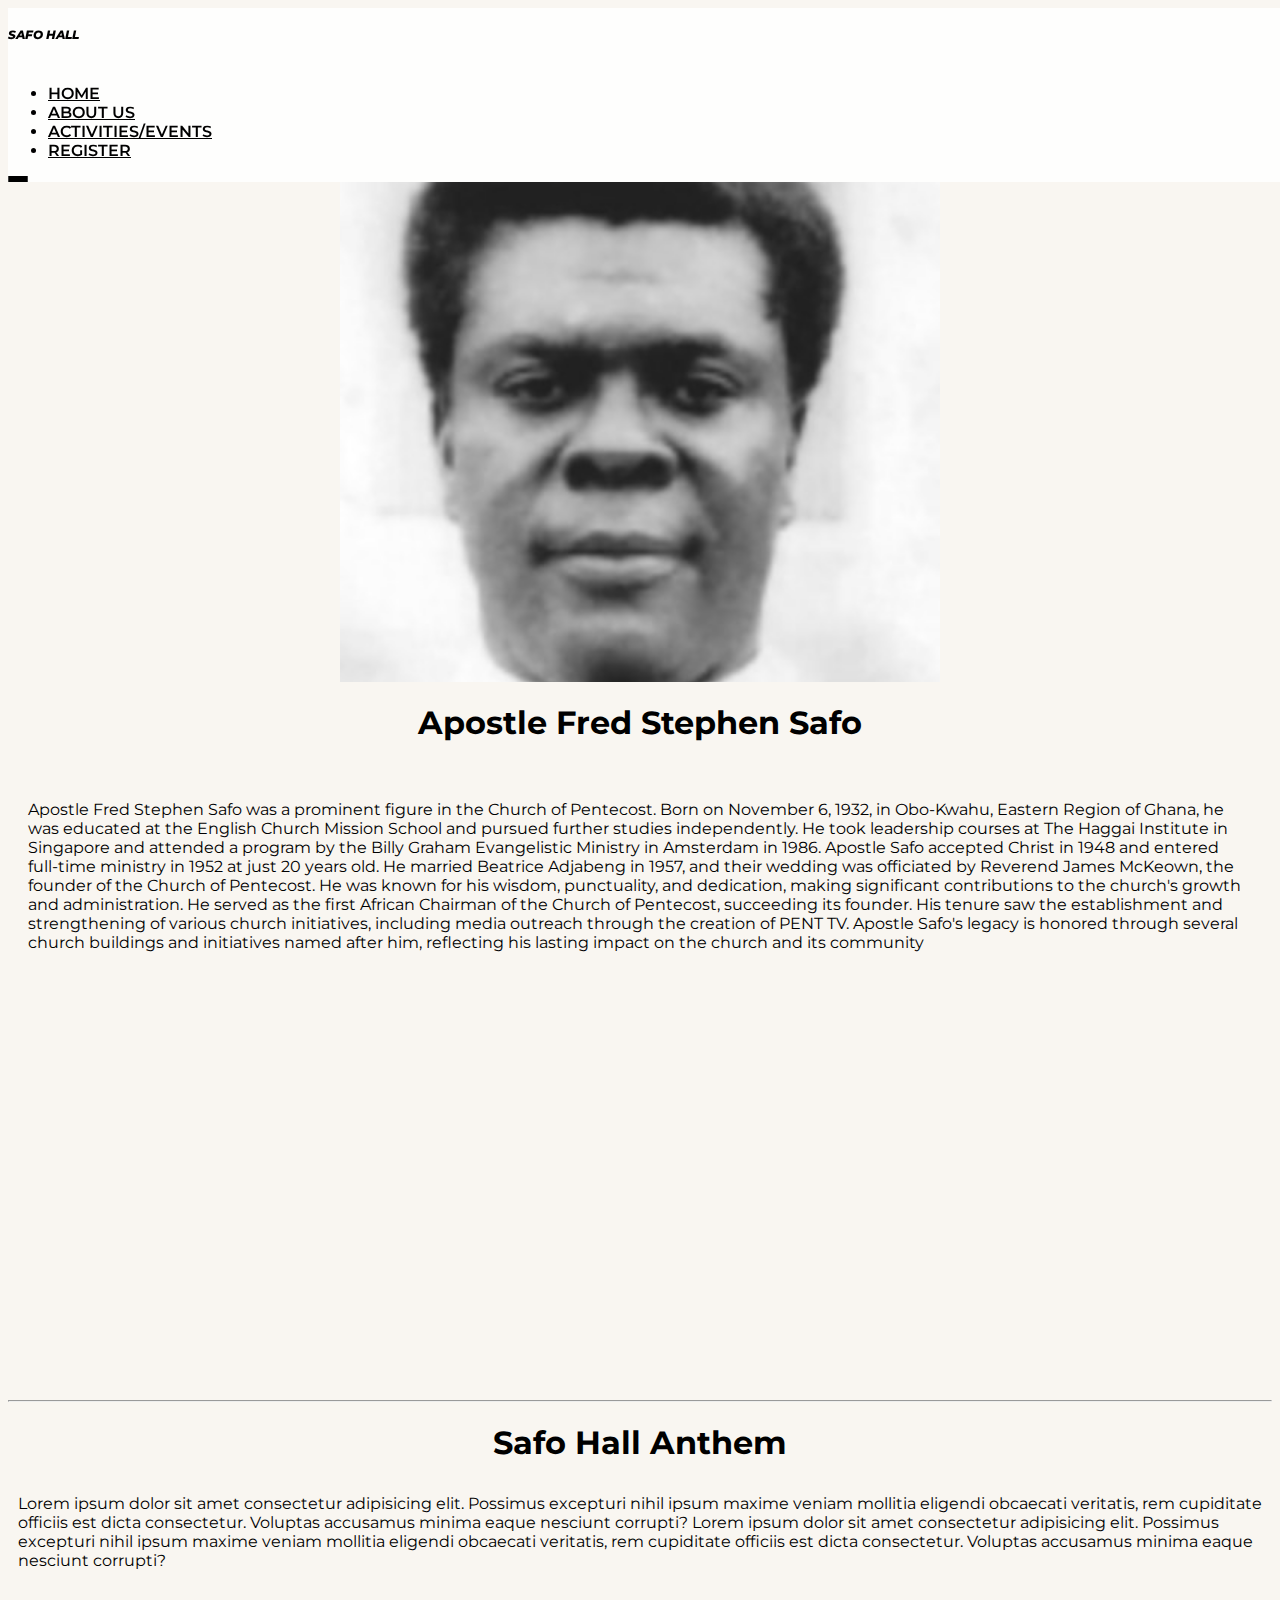
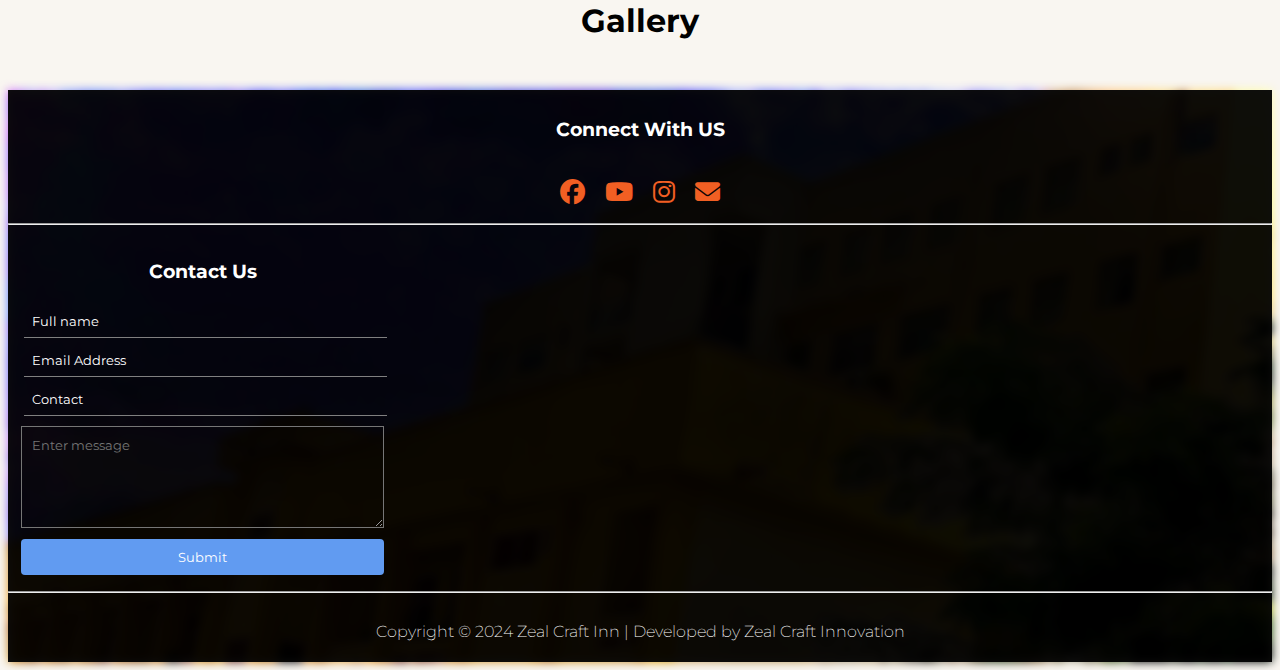
==== commit ffac9671: "Fixed Merge conflict" ====
--- a/about.html
+++ b/about.html
@@ -10,30 +10,43 @@
     <link href="https://fonts.googleapis.com/css2?family=Montserrat:ital,wght@0,100..900;1,100..900&display=swap" rel="stylesheet">
     <link href="https://cdn.jsdelivr.net/npm/bootstrap@5.3.0-alpha3/dist/css/bootstrap.min.css" rel="stylesheet" integrity="sha384-KK94CHFLLe+nY2dmCWGMq91rCGa5gtU4mk92HdvYe+M/SXH301p5ILy+dN9+nJOZ" crossorigin="anonymous">
     <link rel="stylesheet" href="style.css">
+    <script src="https://cdn.jsdelivr.net/npm/masonry-layout@4.2.2/dist/masonry.pkgd.min.js" integrity="sha384-GNFwBvfVxBkLMJpYMOABq3c+d3KnQxudP/mGPkzpZSTYykLBNsZEnG2D9G/X/+7D" crossorigin="anonymous" async></script>
     <title>About</title>
 </head>
-<body>
-    <nav class="navbar py-0">
-        <div class="nav-item ms-sm-4 logo-container d-flex">
-            <div class="logo text-white">
-                <img class="img-fluid" src="assets/images/safo web logo.png" alt="">
-            </div>
-            <span class="d-flex justify-content-center align-items-center text-dark logo-text">SAFO HALL</span>
-        </div>
-        <ul class="nav d-none d-sm-flex">
-            <li class="nav-item"><a href="index.html" class="nav-link desktop-nav-link">Home</a></li>
-            <li class="nav-item"><a href="about.html" class="nav-link desktop-nav-link">About Us</a></li>
-            <li class="nav-item"><a href="#" class="nav-link desktop-nav-link">Activities/Events</a></li>
-            <li class="nav-item"><a href="register.php" class="nav-link desktop-nav-link rounded-pill">Register</a></li>
-        </ul>
-        <div class="btn d-flex flex-column gap-1 hamburger-btn d-sm-none border-0">
-            <div class="hambar hambar1"></div>
-            <div class="hambar hambar2"></div>
-            <div class="hambar hambar3"></div>
-        </div>
-    </nav>
-
-    <div class="header-image">
+<body class="min-vh-100 position-relative">
+    <header class="position-fixed top-0 w-100">
+        <nav class="navbar py-0">
+            <div class="nav-item ms-sm-4 logo-container d-flex">
+                <div class="logo text-white">
+                    <img class="img-fluid" src="assets/images/safo web logo.png" alt="">
+                </div>
+                <span class="d-flex justify-content-center align-items-center text-dark logo-text">SAFO HALL</span>
+            </div>
+            <ul class="nav d-none d-sm-flex">
+                <li class="nav-item"><a href="index.html" class="nav-link desktop-nav-link">HOME</a></li>
+                <li class="nav-item"><a href="about.html" class="nav-link desktop-nav-link">ABOUT US</a></li>
+                <li class="nav-item"><a href="#" class="nav-link desktop-nav-link">ACTIVITIES/EVENTS</a></li>
+                <li class="nav-item"><a href="register.php" class="nav-link desktop-nav-link rounded-pill">REGISTER</a></li>
+            </ul>
+            <div class="btn d-flex flex-column gap-1 hamburger-btn d-sm-none border-0">
+                <div class="hambar hambar1"></div>
+                <div class="hambar hambar2"></div>
+                <div class="hambar hambar3"></div>
+            </div>
+        </nav>
+    </header>
+    <div class="mobile-nav-container d-sm-none position-fixed top-0 w-100">
+        <nav class="navbar mobile-nav border position-absolute justify-content-center rounded-3 shadow-lg bg-white">
+            <ul class="nav flex-column text-center">
+                <li class="nav-item"><a class="nav-link mobile-nav-link" href="index.html">HOME</a></li>
+                <li class="nav-item"><a class="nav-link mobile-nav-link" href="about.html">ABOUT</a></li>
+                <li class="nav-item"><a class="nav-link mobile-nav-link" href="#">ACTIVITIES/EVENTS</a></li>
+                <li class="nav-item"><a class="nav-link mobile-nav-link" href="register.php">REGISTER</a></li>
+            </ul>
+        </nav>
+    </div>
+
+    <div class="header-image mt-5">
         <div id="profilepic">
             <img src="assets/images/Apostle Fred Stephen Safo.jpg" alt="">
         </div>
@@ -106,6 +119,7 @@
                         
                         <div class="effect">
                             <img src="assets/images/inner1.jpg" alt="">
+                            <img src="assets/images/inner1.jpg" alt="">
                             <p class="sologan">
                                 Nobles Among Equal
                             </p>
@@ -121,6 +135,12 @@
                             </p>
 
                         </div>
+                        <div class="effect">
+                            <p class="sologan">
+                                Nobles Among Equal
+                            </p>
+
+                        </div>
                     </div>
     
                     <div class="img1">
@@ -130,64 +150,74 @@
                 </div>
             </div>
 
+    </div>
+
+
+   
+    <footer class="footer">
+        <div id="footerHead">
+            <h3>Connect With US</h3>
+        </div>
+        <div class="socialMedia">
+            <a href=""><i class="fa-brands fa-facebook"></i></a>
+            <a href=""><i class="fa-brands fa-youtube"></i></a>
+            <a href=""><i class="fa-brands fa-instagram"></i></a>
+            <a href=""><i class="fa-solid fa-envelope"></i></a>
+        </div>
+        <hr>
+    
+         <div class="">
+    
+         </div>
+        <div class="footercontainer">
+            <div class="xyz">
+                <div class="contactform">
+                    <h3>Contact Us</h3>
+                    <form action="">
+                        <div>
+                            
+                            <input type="text" placeholder="Full name">
+                        </div>
+    
+                        <div>
+                            
+                            <input type="text" placeholder="Email Address">
+                        </div>
+    
+                        <div>
+                            <input type="text" placeholder="Contact">
+                        </div>
+    
+                        <div>
+                            <textarea name="message" id="" placeholder="Enter message" rows="5"></textarea>
+                        </div>
+    
+                        <button id="submitMessage">Submit</button>
+                        
+                    </form>
+                </div>
+               
+            </div>
+            
+            <div class="geo">
+                <iframe class="map"
+                src="https://www.google.com/maps/embed?pb=!1m26!1m12!1m3!1d157002.4193117137!2d-0.3083672071753503!3d5.7335727208473015!2m3!1f0!2f0!3f0!3m2!1i1024!2i768!4f13.1!4m11!3e6!4m3!3m2!1d5.8381564!2d-0.1811195!4m5!1s0xfdf98c25650b221%3A0xf8af499d61918988!2sSafo%20Hall%2C%20Sowutoum!3m2!1d5.6268766!2d-0.2738696!5e0!3m2!1sen!2sgh!4v1716176853896!5m2!1sen!2sgh"
+                width="350" height="300" style="border:0;"
+                allowfullscreen="" loading="lazy" referrerpolicy="no-referrer-when-downgrade">
+               </iframe>
+            </div>
+        </div>
         
-
-    </div>
-
-
-   
-    
+        <hr>
+    
+        <div class="developer">
+            <p>
+                Copyright © 2024 Zeal Craft Inn | Developed by Zeal Craft Innovation
+    
+            </p>
+        </div>
+    </footer>
+    <script src="js/script.js"></script>
 </body>
 
-<footer class="footer">
-    <div id="footerHead">
-        <h3>Connect With US</h3>
-    </div>
-    <hr>
-
-     <div class="">
-
-     </div>
-    <div class="footercontainer">
-        <div class="xyz">
-            <div class="contactform">
-                <form action="">
-                    <div>
-                        <label for="fullname">Name</label><br>
-                        <input type="text" id="fullname">
-                    </div>
-
-                    <div>
-                        <label for="Email">Name</label><br>
-                        <input type="email" id="email">
-                    </div>
-
-                    <div>
-                        <label for="name">Name</label><br>
-                        <input type="text" id="">
-                    </div>
-                    
-                </form>
-            </div>
-            <div class="socialMedia">
-                <a href=""><i class="fa-brands fa-facebook"></i></a>
-                <a href=""><i class="fa-brands fa-youtube"></i></a>
-                <a href=""><i class="fa-brands fa-instagram"></i></a>
-                <a href=""><i class="fa-solid fa-envelope"></i></a>
-            </div>
-        </div>
-        
-        <div class="geo">
-            <iframe class="map"
-            src="https://www.google.com/maps/embed?pb=!1m26!1m12!1m3!1d157002.4193117137!2d-0.3083672071753503!3d5.7335727208473015!2m3!1f0!2f0!3f0!3m2!1i1024!2i768!4f13.1!4m11!3e6!4m3!3m2!1d5.8381564!2d-0.1811195!4m5!1s0xfdf98c25650b221%3A0xf8af499d61918988!2sSafo%20Hall%2C%20Sowutoum!3m2!1d5.6268766!2d-0.2738696!5e0!3m2!1sen!2sgh!4v1716176853896!5m2!1sen!2sgh"
-            width="400" height="450" style="border:0;"
-            allowfullscreen="" loading="lazy" referrerpolicy="no-referrer-when-downgrade">
-           </iframe>
-        </div>
-       
-    
-    </div>
-    
-    <hr>
-</footer>
 </html>--- a/style.css
+++ b/style.css
@@ -347,6 +347,9 @@
 .invalid-feedback {
   font-size: 0.8em;
 }
+.checkbox-circle{
+  display: none;
+}
 div.dt-button-background {
   min-height: 100vh !important;
 }
@@ -520,7 +523,17 @@
     background-color: var(--safo-orange);
   }
 }
-
+@media(max-width: 576px){
+  .wizard.clearfix{
+    padding-bottom: 5em;
+  }
+  .form-content{
+    margin-bottom: 20em;
+  }
+  .actions.clearfix{
+    bottom: 0;
+  }
+}
 @media (max-width: 500px) {
   .swiper-button-next,
   .swiper-button-prev {
@@ -653,9 +666,26 @@
 }
 
 .footer{
-  color: white;
-  background-color: black;
-  height: 20%;
+  /* background-image: url(assets/images/Safo2.jpg); */
+  /* background-color: #000; */
+  color: white;
+  background-color: rgba(0, 0, 0, 0.945);
+  height: 5%;
+  position: relative;
+}
+
+
+.footer::before{
+  content: '';
+  background-image: url(assets/images/Safo2.jpg);
+  background-size: cover;
+  background-repeat: no-repeat;
+  z-index: -1;
+  filter: blur(5px);
+  width: 100%;
+  height: 100%;
+  position: absolute;
+  
 }
 
 #footerHead{
@@ -676,6 +706,92 @@
   justify-content: space-between;
 }
 
-
-
-
+.contactform{
+  text-align: center;
+  padding: 8px;
+}
+
+textarea{
+  margin-top: 7px;
+  outline: none;
+  color: white;
+  background: transparent;
+  padding: 10px;
+  width: 100%;
+}
+
+.contactform input{
+  width: 100%;
+  padding: 8px;
+  border: none;
+  border-bottom: 0.7px solid gray;
+  margin: 3px;
+  background: transparent;
+  color: white;
+}
+
+.contactform input:focus{
+  outline: none;
+}
+
+.socialMedia{
+  display: flex;
+}
+
+.socialMedia i{
+  font-size: 25px;
+  padding: 5px;
+  margin: 5px;
+  transition: all 0.5s ease-in;
+}
+
+.socialMedia i:hover{
+  color: #dad8e4;
+  transform: rotateY(360deg);
+}
+
+.xyz{
+  margin:0px 5px;
+}
+
+input::placeholder{
+  color: #ffffff;
+}
+
+@media screen and (max-width:600px){
+  .contactform input{
+    width: 100%;
+  }
+  textarea{
+    width: 100%;
+  }
+}
+
+@media screen and (min-width:600px){
+  .xyz{
+      width: 30%;    
+  }
+}
+
+.developer{
+  font-size: medium;
+  text-align: center;
+  padding: 5px;
+  font-weight: 200;
+}
+
+#submitMessage{
+  margin-top: 7px;
+  padding: 10px;
+  border: none;
+  border-radius: 4px;
+  color: white;
+  background-color: rgb(97, 155, 241);
+  width: 100%;
+}
+
+
+
+
+
+
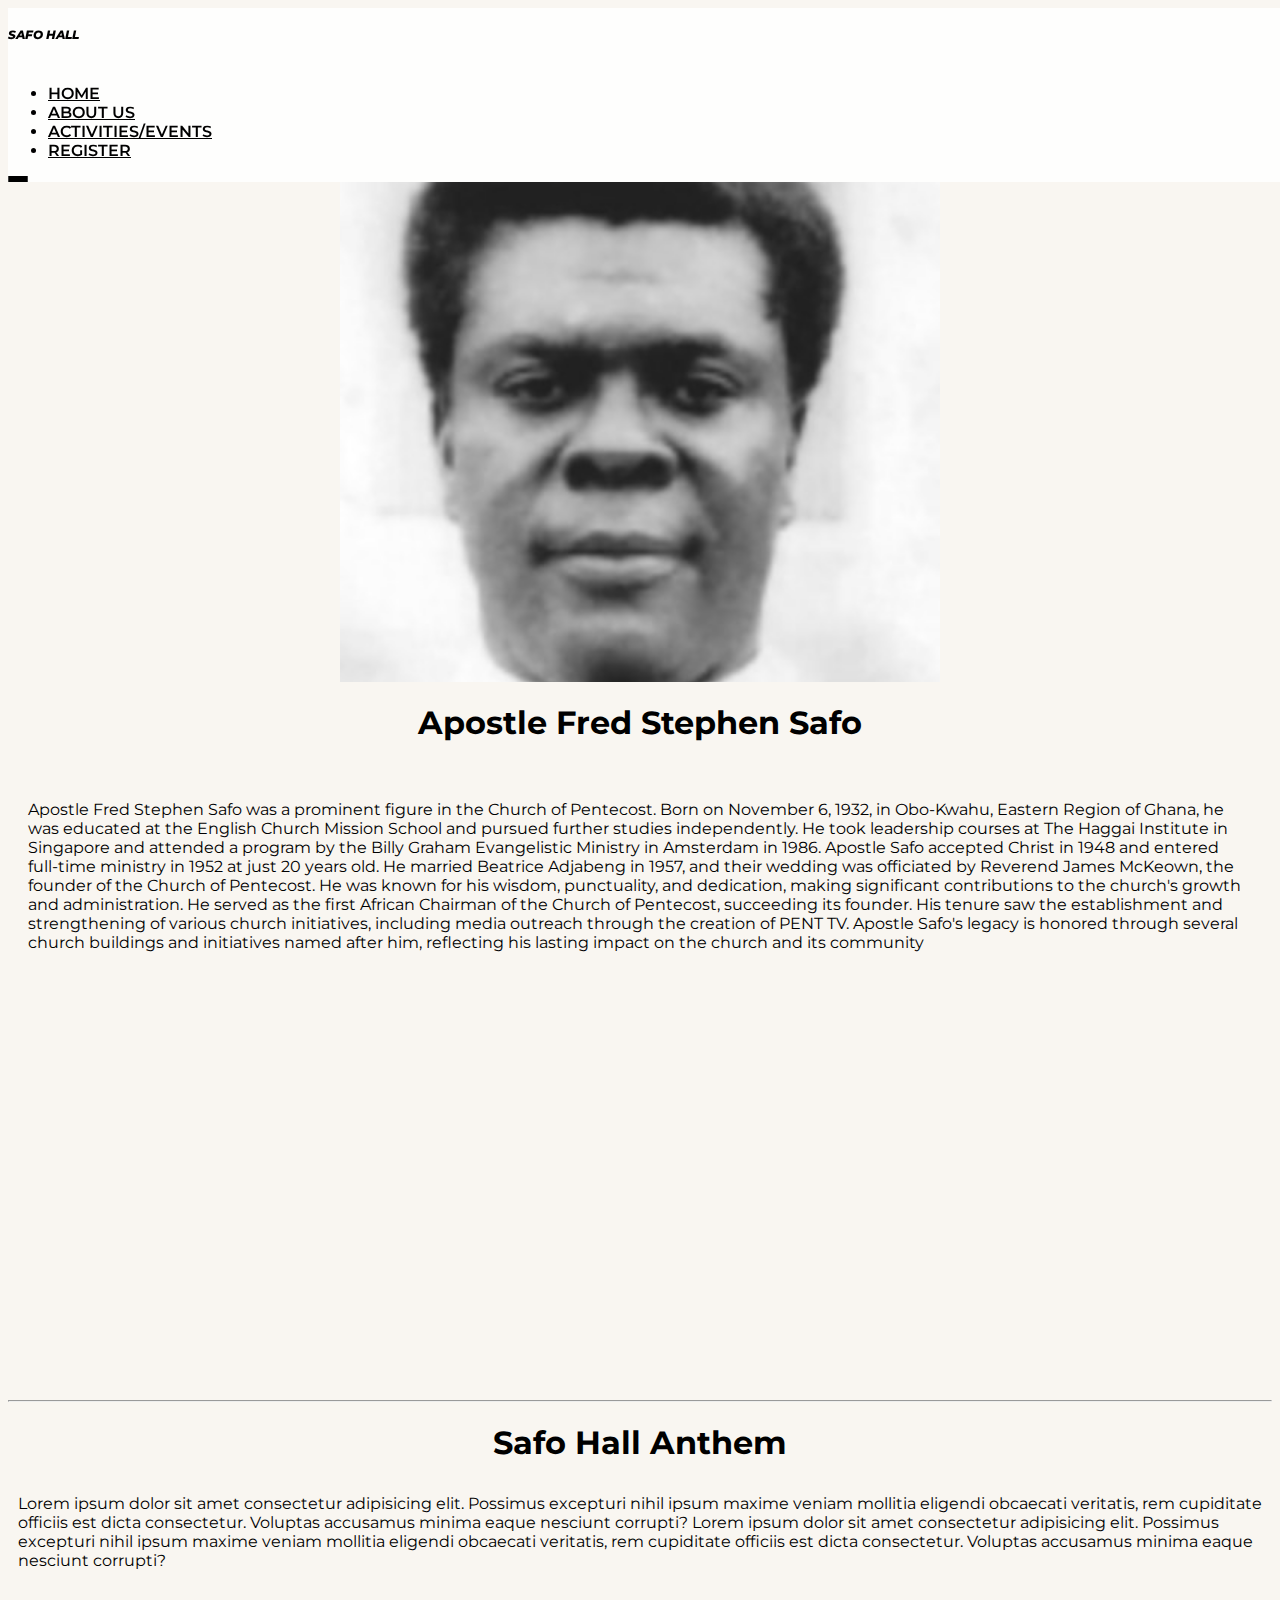
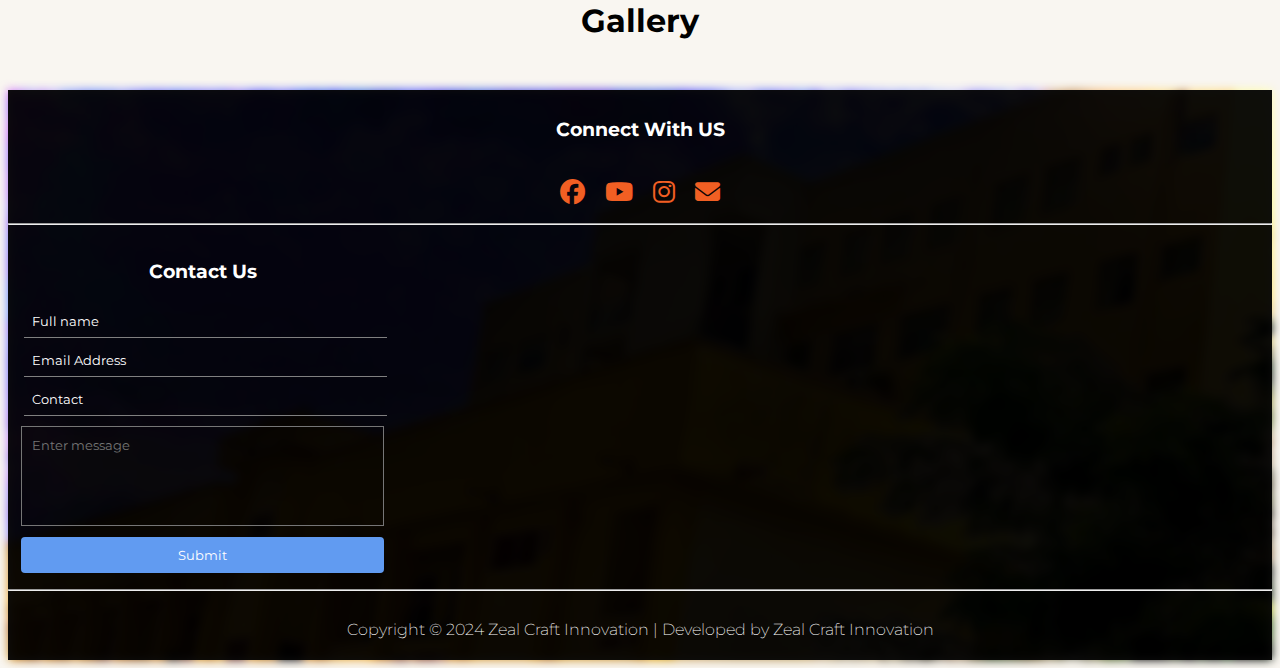
==== commit d1a944cb: "Give the message textarea a fixed height" ====
--- a/about.html
+++ b/about.html
@@ -11,6 +11,23 @@
     <link href="https://cdn.jsdelivr.net/npm/bootstrap@5.3.0-alpha3/dist/css/bootstrap.min.css" rel="stylesheet" integrity="sha384-KK94CHFLLe+nY2dmCWGMq91rCGa5gtU4mk92HdvYe+M/SXH301p5ILy+dN9+nJOZ" crossorigin="anonymous">
     <link rel="stylesheet" href="style.css">
     <script src="https://cdn.jsdelivr.net/npm/masonry-layout@4.2.2/dist/masonry.pkgd.min.js" integrity="sha384-GNFwBvfVxBkLMJpYMOABq3c+d3KnQxudP/mGPkzpZSTYykLBNsZEnG2D9G/X/+7D" crossorigin="anonymous" async></script>
+    <script defer src="js/email.js"></script>
+    <script type="text/javascript"
+    src="https://cdn.jsdelivr.net/npm/@emailjs/browser@4/dist/email.min.js">
+    </script>
+
+
+
+    <script type="text/javascript"
+        src="https://cdn.jsdelivr.net/npm/@emailjs/browser@4/dist/email.min.js">
+</script>
+<script type="text/javascript">
+   (function(){
+      emailjs.init({
+        publicKey: "R_QGTO1g1EEz-V9sK",
+      });
+   })();
+</script>
     <title>About</title>
 </head>
 <body class="min-vh-100 position-relative">
@@ -173,26 +190,26 @@
             <div class="xyz">
                 <div class="contactform">
                     <h3>Contact Us</h3>
-                    <form action="">
+                    <form action="#" id="contact_form">
                         <div>
                             
-                            <input type="text" placeholder="Full name">
+                            <input type="text" placeholder="Full name" id="fullname" required>
                         </div>
     
                         <div>
                             
-                            <input type="text" placeholder="Email Address">
+                            <input type="email" placeholder="Email Address" id="email" required>
                         </div>
     
                         <div>
-                            <input type="text" placeholder="Contact">
-                        </div>
-    
-                        <div>
-                            <textarea name="message" id="" placeholder="Enter message" rows="5"></textarea>
-                        </div>
-    
-                        <button id="submitMessage">Submit</button>
+                            <input type="text" placeholder="Contact" id="contact" required>
+                        </div>
+    
+                        <div class="Messagebox">
+                            <textarea name="message" id="message" placeholder="Enter message" rows="5" required></textarea>
+                        </div>
+    
+                        <button id="submitMessage" type="submit">Submit</button>
                         
                     </form>
                 </div>
@@ -212,7 +229,7 @@
     
         <div class="developer">
             <p>
-                Copyright © 2024 Zeal Craft Inn | Developed by Zeal Craft Innovation
+                Copyright © 2024 Zeal Craft Innovation | Developed by Zeal Craft Innovation
     
             </p>
         </div>
--- a/style.css
+++ b/style.css
@@ -718,6 +718,8 @@
   background: transparent;
   padding: 10px;
   width: 100%;
+  height: 100px;
+  resize: none;
 }
 
 .contactform input{
